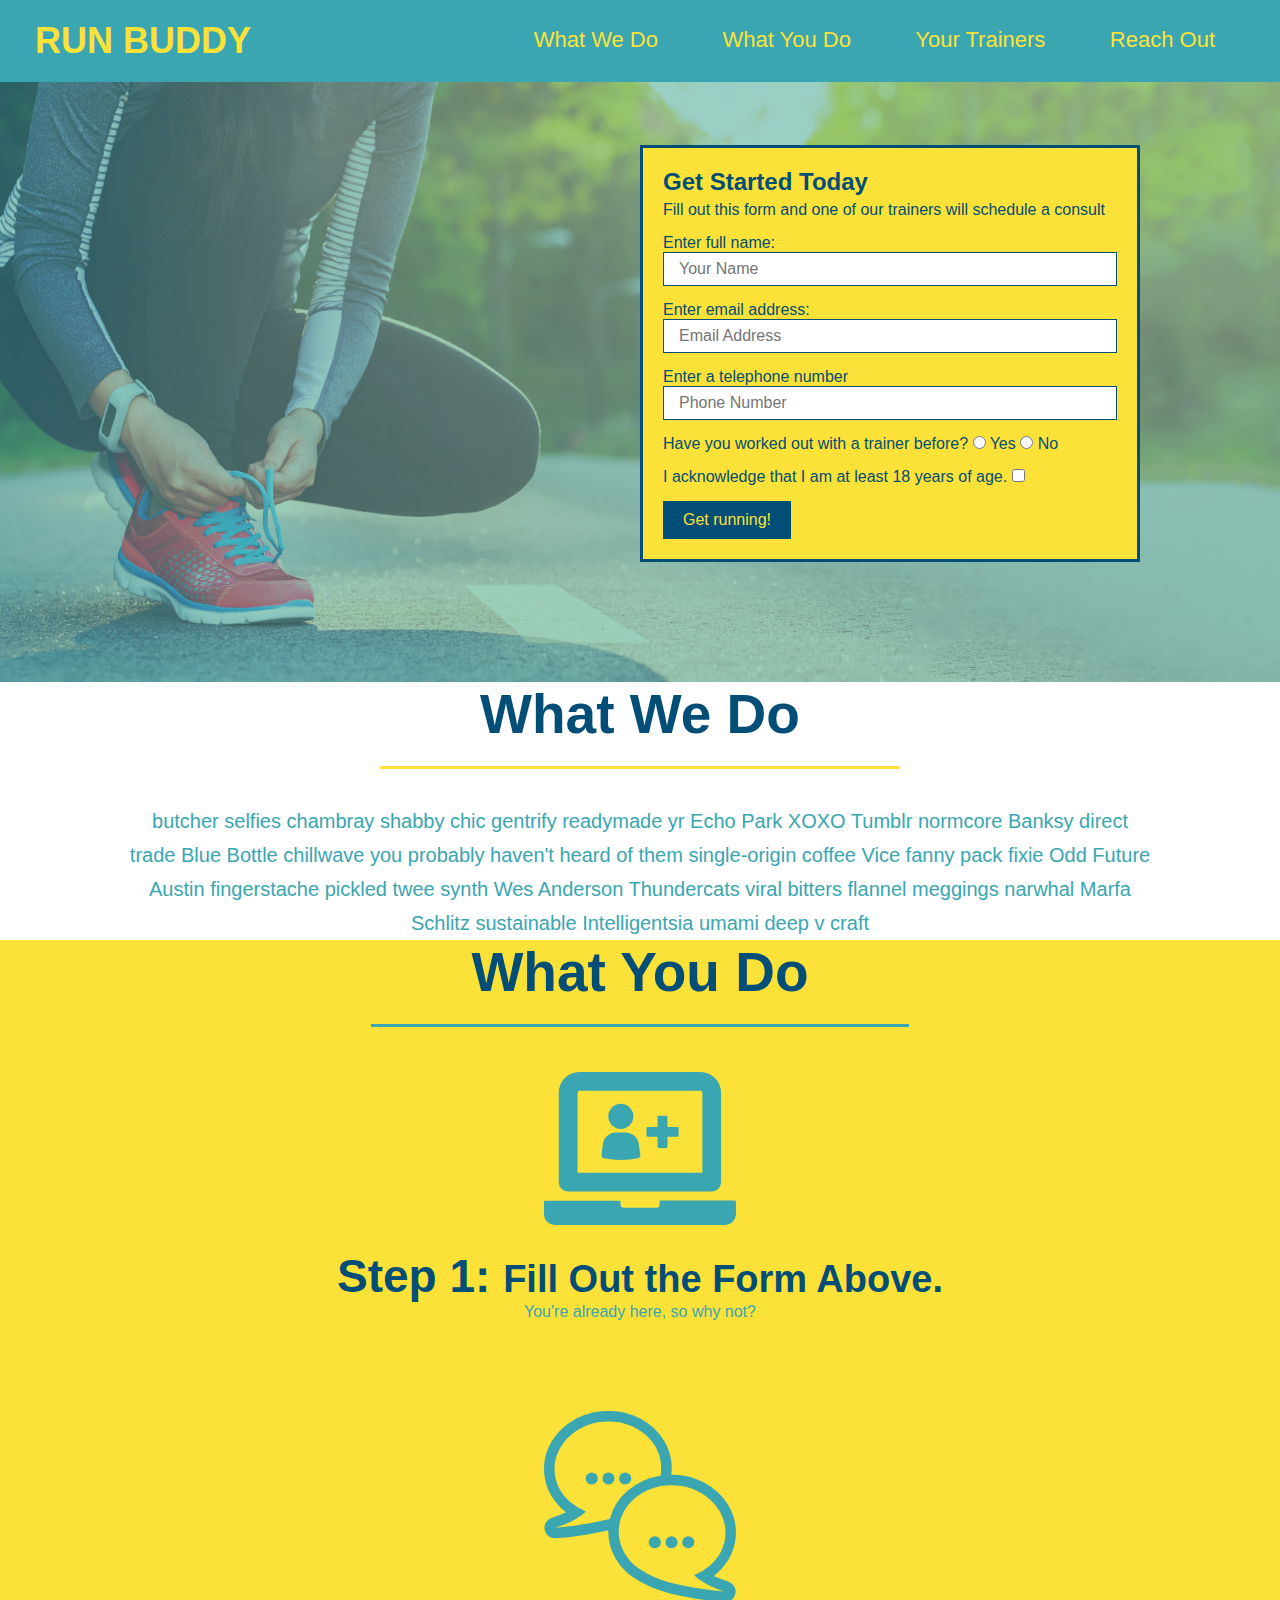
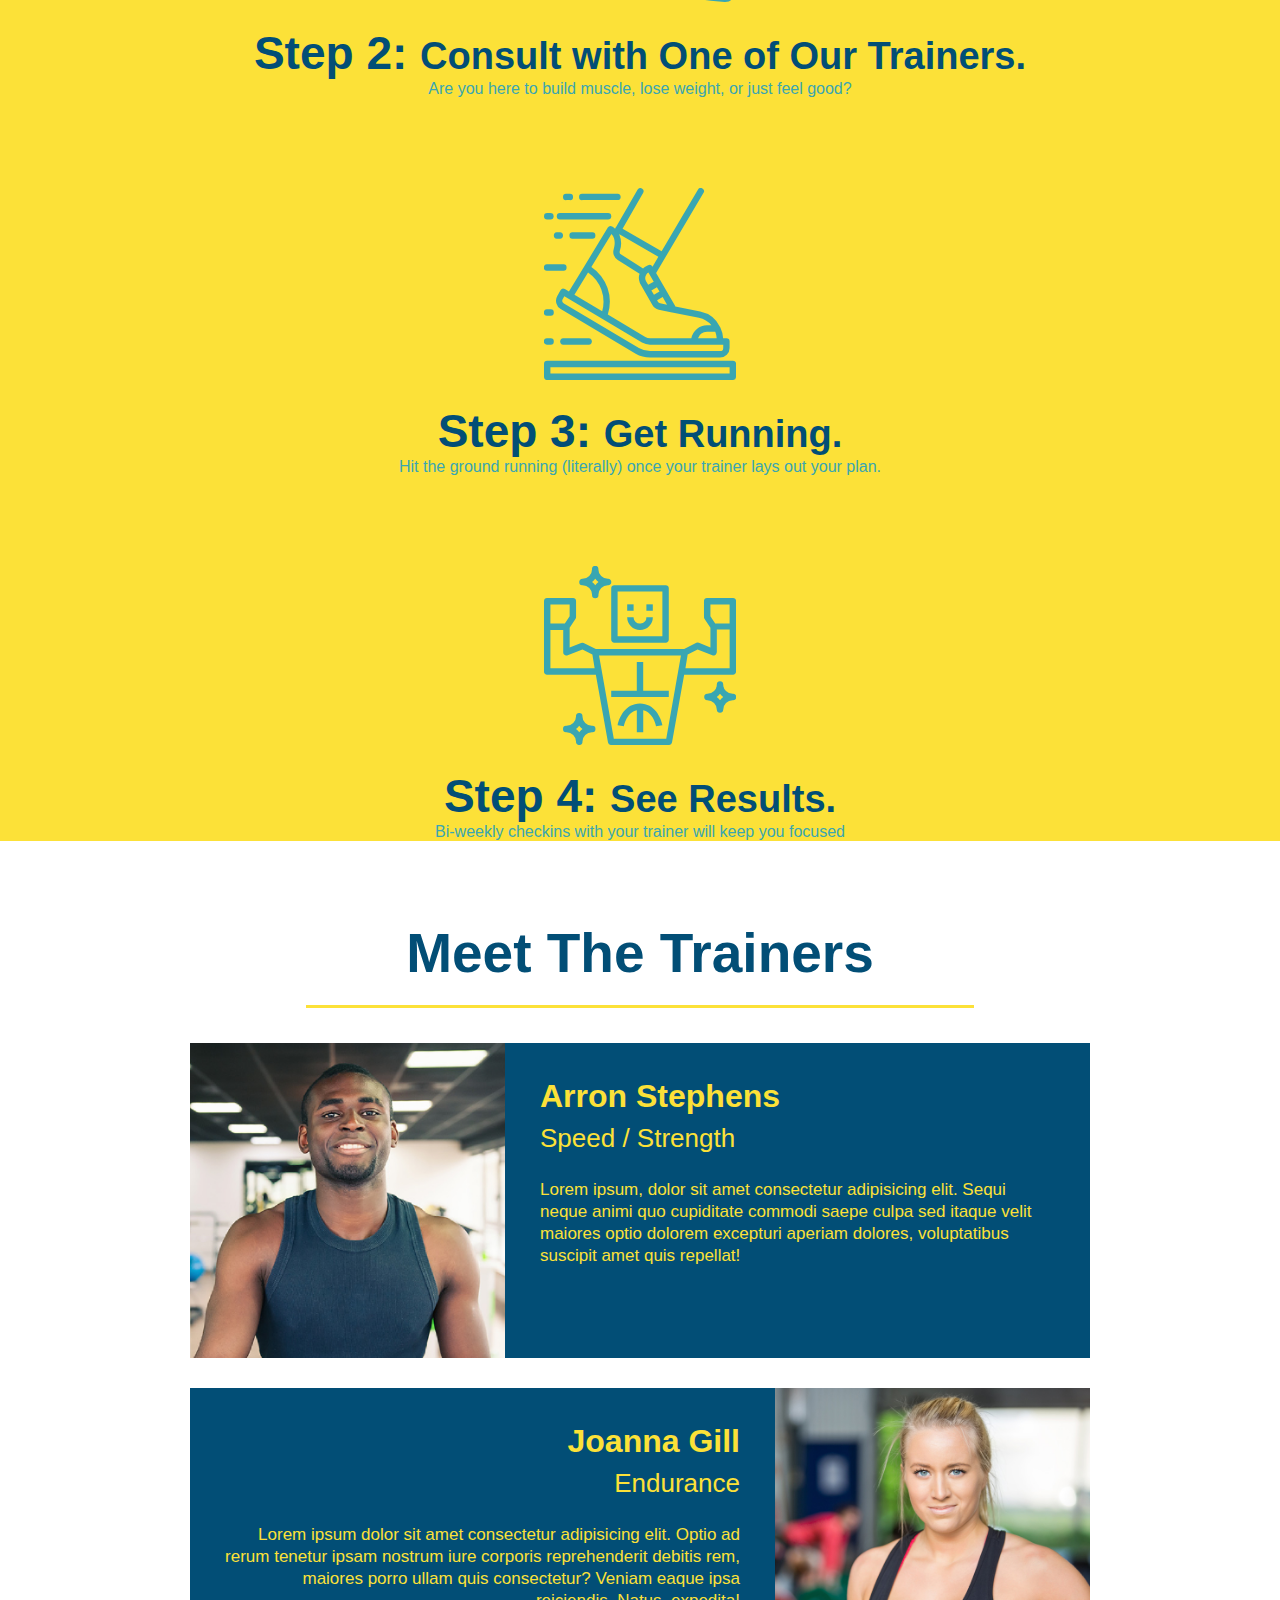
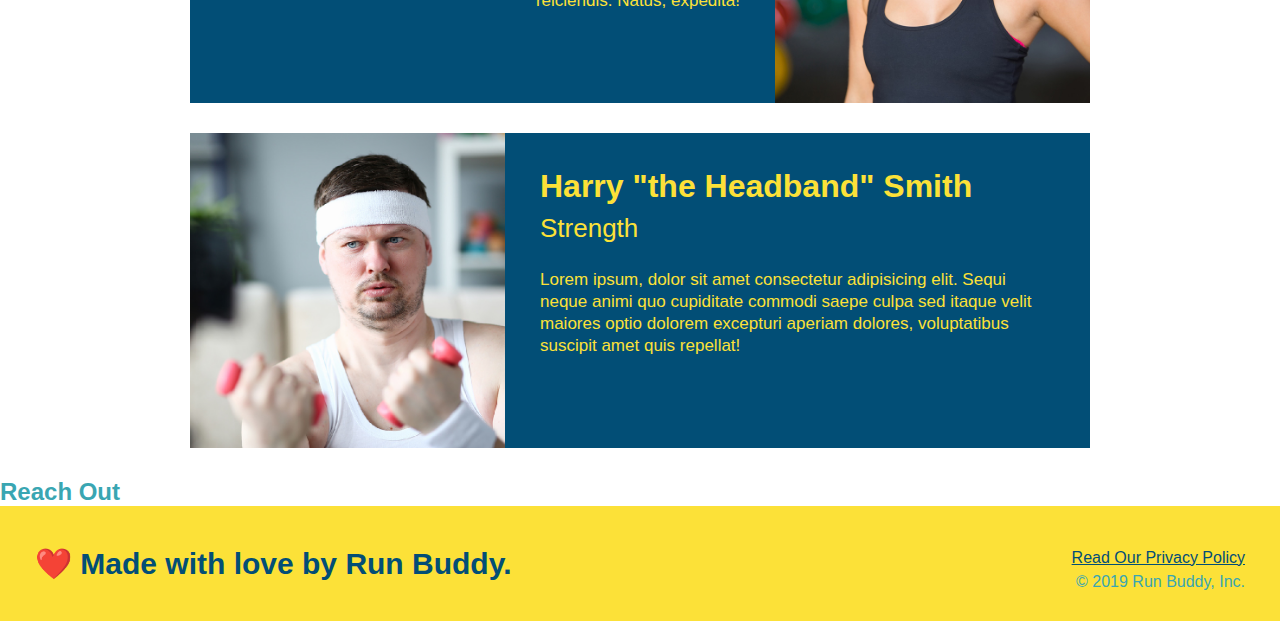
==== index.html @ f5dc6e53 "Complete 2 and 3 trainer bio" ====
<!DOCTYPE html>
<html lang="en">
    <head>
        <meta charset="UTF-8" />
        <link rel="stylesheet" href="./assets/css/style.css" />
        <title>Run Buddy</title>
    </head>
    <body>
        <!-- navigation -->
<header>
    <h1>
      <a href="/">RUN BUDDY</a>
    </h1>
    <!-- Unordered list element -->
    <nav>
      <ul>
        <!-- List item element -->
        <li>
          <!-- Anchor element -->
          <a href="#what-we-do">What We Do</a>
        </li>
        <li>
          <a href="#what-you-do">What You Do</a>
        </li>
        <li>
          <a href="#your-trainers">Your Trainers</a>
        </li>
        <li>
          <a href="#reach-out">Reach Out</a>
        </li>
      </ul>
    </nav>
  </header>

  <!-- hero/jumbotron -->
  <section class="hero">
    <div class="hero-form">
      <h3>Get Started Today</h3>
      <p>Fill out this form and one of our trainers will schedule a consult</p>
      <!-- add form element -->
    <form>
      <label for="name">Enter full name:</label>
      <input type="text" placeholder="Your Name" name="name" id="name" class="form-input" />
      <label for="email">Enter email address:</label>
      <input type="email" placeholder="Email Address" email="email" id="email" class="form-input" />
      <label for="phone">Enter a telephone number</label>
      <input type="tel" placeholder="Phone Number" phone="phone" id="phone" class="form-input" />
      <p>
        Have you worked out with a trainer before?
        <input type="radio" name="trainer-confirm" id="trainer-yes" />
        <label for="trainer-yes">Yes</label>
        <input type="radio" name="trainer-confirm" id="trainer-no" />
        <label for="trainer-no">No</label>
      </p>
      <p>
        <label for="checkbox" >
          I acknowledge that I am at least 18 years of age.
        </label>
        <input type="checkbox" name="age-confirm" id="checkbox" />
      </p>
      <button type="submit">
        Get running!
      </button>
    </form>
    </div>
  </section>  
  
<!-- "what we do" section -->
  <section id="what-we-do" class="intro">
    <h2 class="section-title primary-border">What We Do</h2>
    <p>
      butcher selfies chambray shabby chic gentrify readymade yr Echo Park XOXO Tumblr normcore Banksy direct trade Blue Bottle chillwave you probably haven't heard of them single-origin coffee Vice fanny pack fixie Odd Future Austin fingerstache pickled twee synth Wes Anderson Thundercats viral bitters flannel meggings narwhal Marfa Schlitz sustainable Intelligentsia umami deep v craft
    </p>
  </section>

<!-- "what you do" section -->
  <section id="what-you-do" class="steps">
    <h2 class="section-title secondary-border">What You Do</h2>
    <div>
      <img src="assets/images/step-1.svg" alt="" />
      <h3>Step 1: <span>Fill Out the Form Above.</span></h3>
      <p>You're already here, so why not?</p>
    </div>

    <div>
      <img src="assets/images/step-2.svg" alt="" />
      <h3>Step 2: <span>Consult with One of Our Trainers.</span></h3>
      <p>Are you here to build muscle, lose weight, or just feel good?</p>
    </div>

    <div>
      <img src="assets/images/step-3.svg" alt="" />
      <h3>Step 3: <span>Get Running.</span></h3>
      <p>Hit the ground running (literally) once your trainer lays out your plan.</p>
    </div>

    <div>
      <img src="assets/images/step-4.svg" alt="" />
      <h3>Step 4: <span>See Results.</span></h3>
      <p>Bi-weekly checkins with your trainer will keep you focused</p>
    </div>
  </section>
  
  <!-- "meet the trainers" section -->
  <section id="your-trainers" class="trainers">
    <h2 class="section-title primary-border">Meet The Trainers</h2>
    
    <!-- first trainer bio -->
    <article class="trainer">
      <img src="./assets/images/trainer-1.jpg" alt="Arron Stephens in his workout clothes, ready to pump iron" />
      <div class="trainer-bio text-left">
        <h3>Arron Stephens</h3>
        <h4>Speed / Strength</h4>
        <p>
          Lorem ipsum, dolor sit amet consectetur adipisicing elit. Sequi neque animi quo cupiditate commodi saepe culpa sed
          itaque velit maiores optio dolorem excepturi aperiam dolores, voluptatibus suscipit amet quis repellat!
        </p>
      </div>
    </article>
    
    <!-- second trainer bio -->
    <article class="trainer">
      <div class="trainer-bio text-right">
        <h3>Joanna Gill</h3>
        <h4>Endurance</h4>
        <p>Lorem ipsum dolor sit amet consectetur adipisicing elit. Optio ad rerum tenetur ipsam nostrum iure corporis reprehenderit debitis rem, maiores porro ullam quis consectetur? Veniam eaque ipsa reiciendis. Natus, expedita!</p>
      </div>
      <img src="assets/images/trainer-2.jpg" alt="Joanna Gill cooling off after a workout" />
    </article>
    
    <!-- third trainer bio -->
    <article class="trainer">
      <img src="./assets/images/trainer-3.jpg" alt="Harry Smith wearing a headband and lifting comically small pink weights" />
      <div class="trainer-bio text-left">
        <h3>Harry "the Headband" Smith</h3>
        <h4>Strength</h4>
        <p>
          Lorem ipsum, dolor sit amet consectetur adipisicing elit. Sequi neque animi quo cupiditate commodi saepe culpa sed
          itaque velit maiores optio dolorem excepturi aperiam dolores, voluptatibus suscipit amet quis repellat!
        </p>
      </div>
    </article>
  </section>
  
  <!-- "reach out" section -->
  <section>
    <h2>Reach Out</h2>
  </section>
  
  <!-- footer -->
  <footer>
    <h2>❤️ Made with love by Run Buddy.</h2>
    <div>
      <a href="#">Read Our Privacy Policy</a><br />
      &copy; 2019 Run Buddy, Inc.
    </div>
  </footer>
    </body>
</html>
---- assets/css/style.css ----
/* default setting */
* {
    margin: 0;
    padding: 0;
    box-sizing: border-box;
}
/* apply style to <header> */
header {
    padding: 20px 35px;
    background-color: #39a6b2;
}
header h1 {
    font-weight: bold;
    font-size: 36px;
    color: #fce138;
    margin: 0;
    display: inline;
}
header a {
    text-decoration: none;
    color: #fce138;
}
header nav {
    float: right;
    margin: 7px 0;
}
header nav ul li {
    display: inline;
}
header nav ul li a {
    margin: 0 30px;
    font-weight: lighter;
    font-size: 22px;
}
/* apply style to footer */
footer {
    background: #fce138;
    width: 100%;
    padding: 40px 35px;
}
footer h2 {
    display: inline;
    color: #024e76;
    font-size: 30px;
    margin: 0;
}
footer div {
    float: right;
    line-height: 1.5;
    text-align: right;
}
footer a {
    color: #024e76;
}
/* apply style to <body> */
body {
    color: #39a6b2;
    font-family: Helvetica, Arial, sans-serif; 
}
/* Hero Style Start */
.hero {
    background-image: url("../images/hero-bg.jpeg");
    height: 600px;
    background-size: cover;
    background-position: center;
    position: relative;
    }

/* Hero Form Style Start */
.hero-form {
    color: #024e76;
    background-color: #fce138;
    padding: 20px;
    width: 500px;
    border-style: solid;
    border-width: 3px;
    border-color: #024e76;
    position: absolute;
    bottom: 120px;
    right: 140px;
}
.hero-form p {
    margin: 5px 0 15px 0;
}
.hero-form h3 {
    margin: 0;
    font-size: 24px;
}
.hero-form button {
    color: #fce138;
    background-color: #024e76;
    border: none;
    padding: 10px 20px;
    font-size: 16px;
  }
.form-input {
    border: 1px solid #024e76;
    display: block;
    padding: 7px 15px;
    font-size: 16px;
    color: #024e76;
    width: 100%;
    margin-bottom: 15px;
}
/* Hero Form Style End */
.intro {
    text-align: center;
}

.intro p {
    line-height: 1.7;
    color: #39a6b2;
    width: 80%;
    font-size: 20px;
    margin: 0 auto;
}
.steps {
    text-align: center;
    background: #fce138;
}

.section-title {
    font-size: 55px;
    color: #024e76;
    margin-bottom: 35px;
    padding: 0 100px 20px 100px;
    display: inline-block;
    border-bottom: 3px solid;
  }
  
  .primary-border {
    border-color: #fce138;
  }
  
  .secondary-border {
    border-color: #39a6b2;
  }
.steps div {
    margin-bottom: 80px;
}
.steps img {
    width: 15%;
    margin: 10px 0;
}
.steps h3 {
    color: #024e76;
    font-size: 46px;
    margin-top: 10px;
}
.steps p {
    color: #39a6b2
    font-size: 23px;
}
.steps span {
    font-size: 38px;
}
.trainers {
    text-align: center;
}
.trainer {
    overflow: auto;
    width: 900px;
    margin: 0 auto 30px auto;
    background: #024e76;
    color: #fce138;
}
.trainer img {
    width: 35%;
    float: left;
  }
  
  .trainer-bio {
    padding: 35px;
    float: left;
    width: 65%;
  }
  .text-left {
      text-align: left;
  }
  .text-right {
      text-align: right;
  }
  .trainer-bio h3 {
    font-size: 32px;
    margin-bottom: 8px;
  }
  
  .trainer-bio h4 {
    font-weight: lighter;
    font-size: 26px;
    margin-bottom: 25px;
  }
  
  .trainer-bio p {
    font-size: 17px;
    line-height: 1.3;
  }
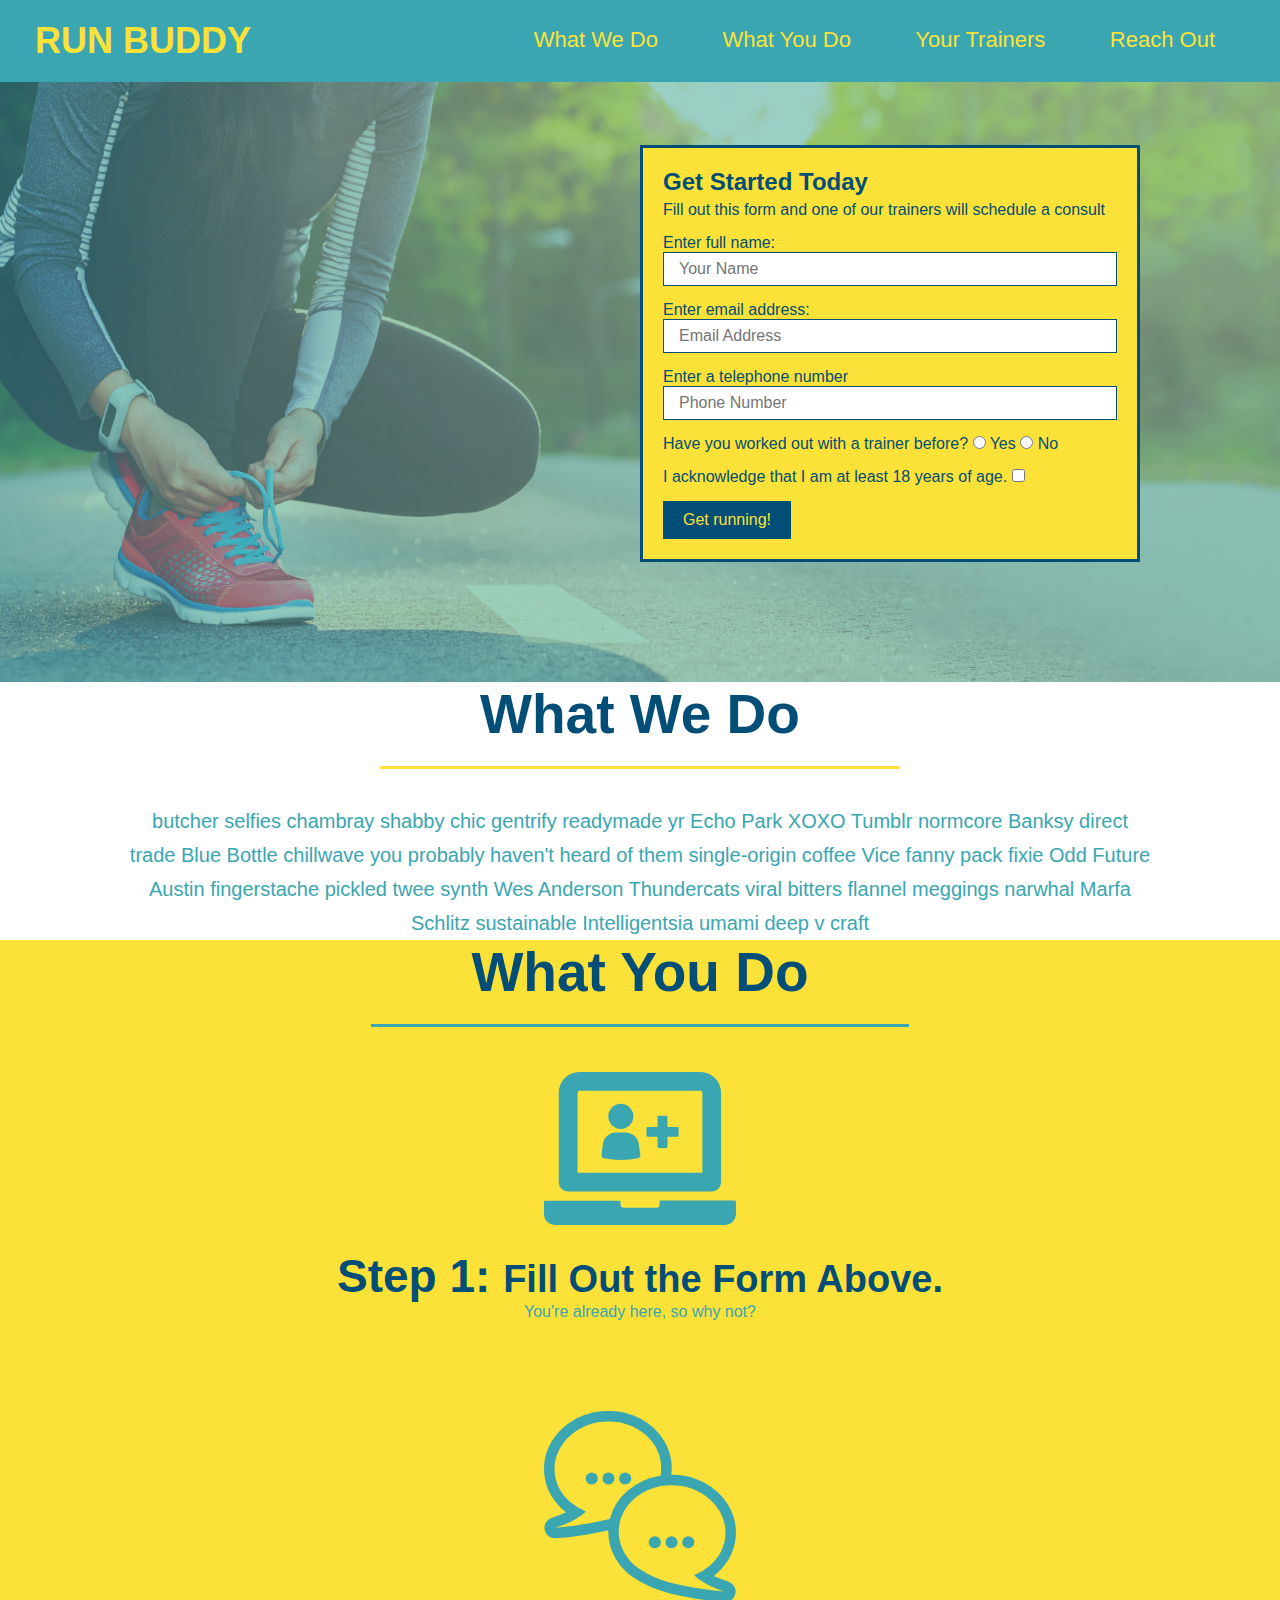
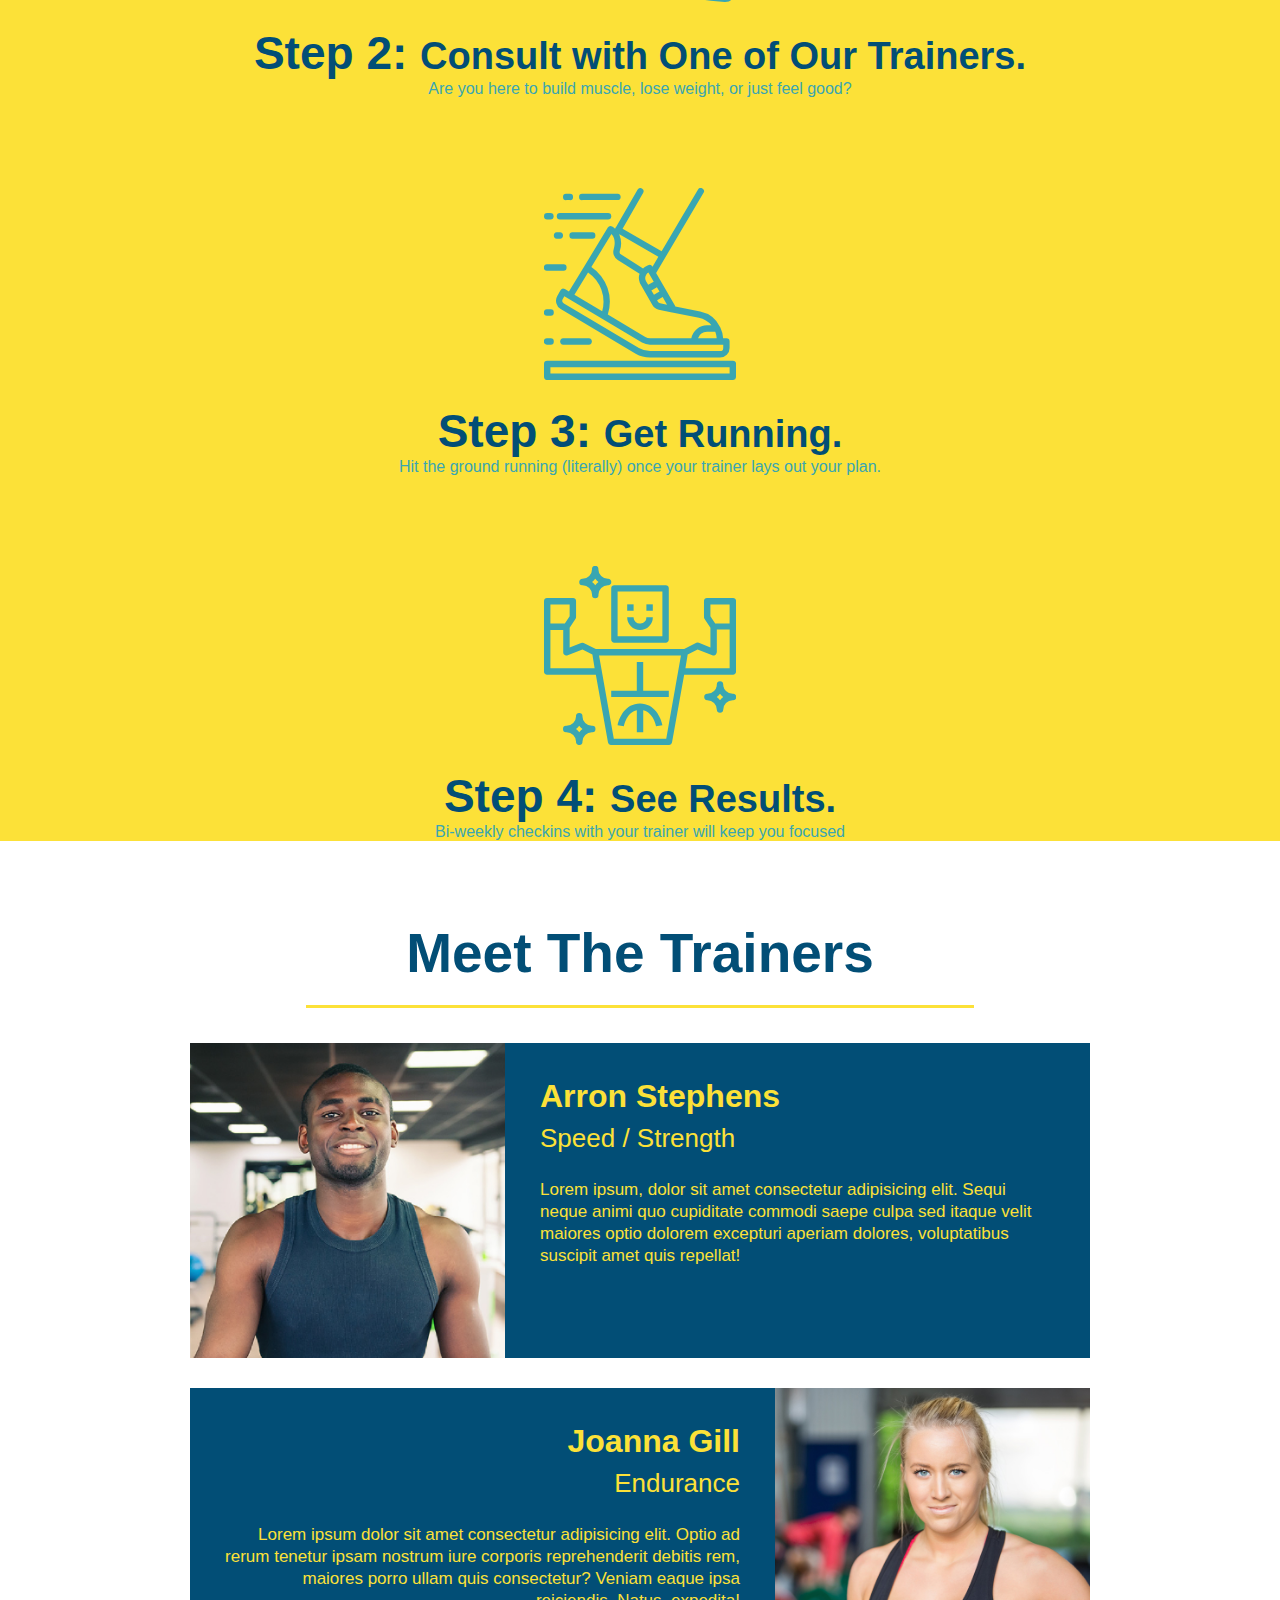
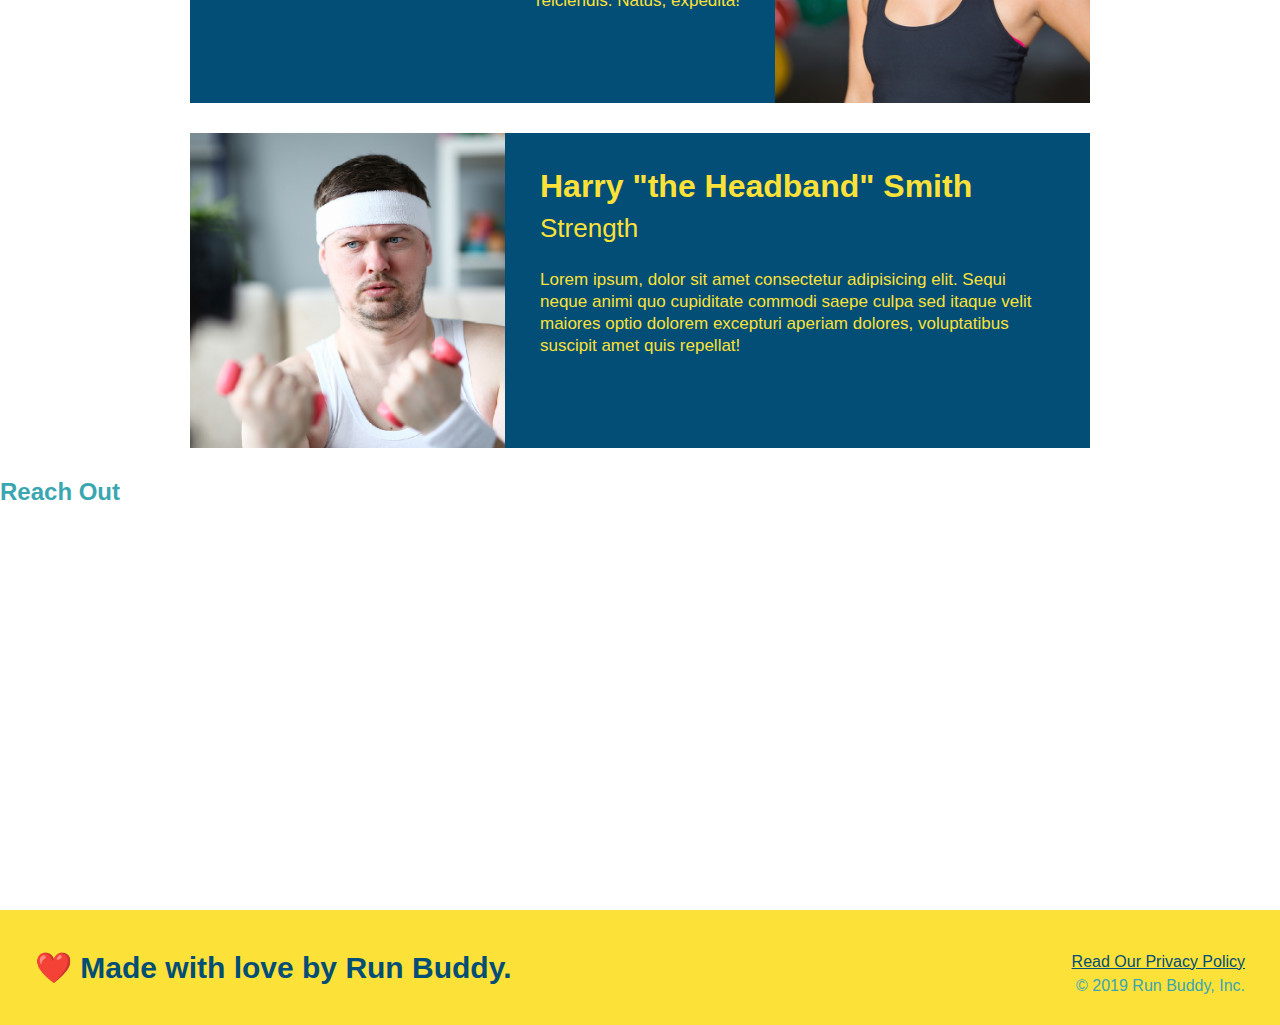
==== commit ac67b7e0: "create map using iframe" ====
--- a/index.html
+++ b/index.html
@@ -145,6 +145,15 @@
   <!-- "reach out" section -->
   <section>
     <h2>Reach Out</h2>
+    <div class="contact-info">
+      <iframe src="https://www.google.com/maps/embed?pb=!1m18!1m12!1m3!1d3147.1079747227936!2d-120.42364418397035!3d37.92790791110593!2m3!1f0!2f0!3f0!3m2!1i1024!2i768!4f13.1!3m3!1m2!1s0x8090c49129b6ac57%3A0xb56c7eb95a2cd8bd!2sMain%20St%2C%20California%2095327!5e0!3m2!1sen!2sus!4v1616426329495!5m2!1sen!2sus" 
+        width="400" 
+        height="400" 
+        style="border:0;" 
+        allowfullscreen="" 
+        loading="lazy">
+      </iframe>
+    </div>
   </section>
   
   <!-- footer -->
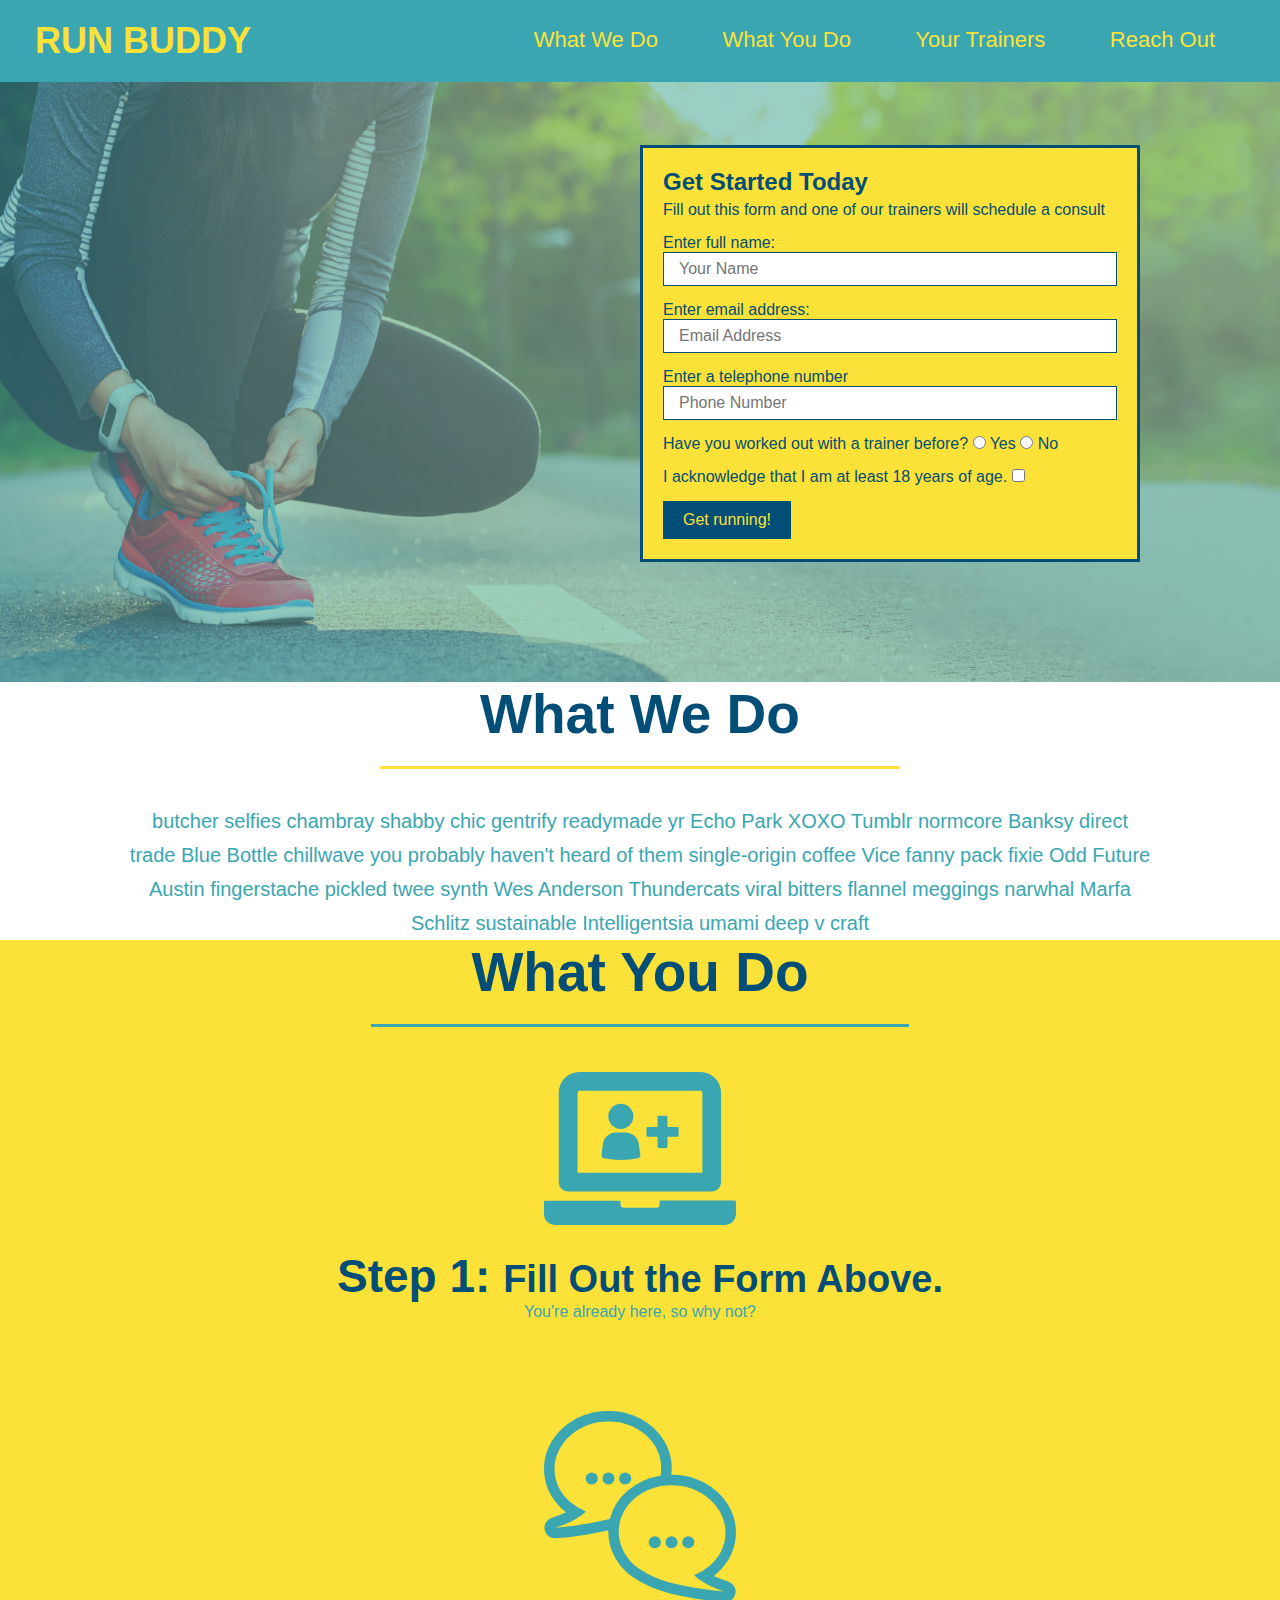
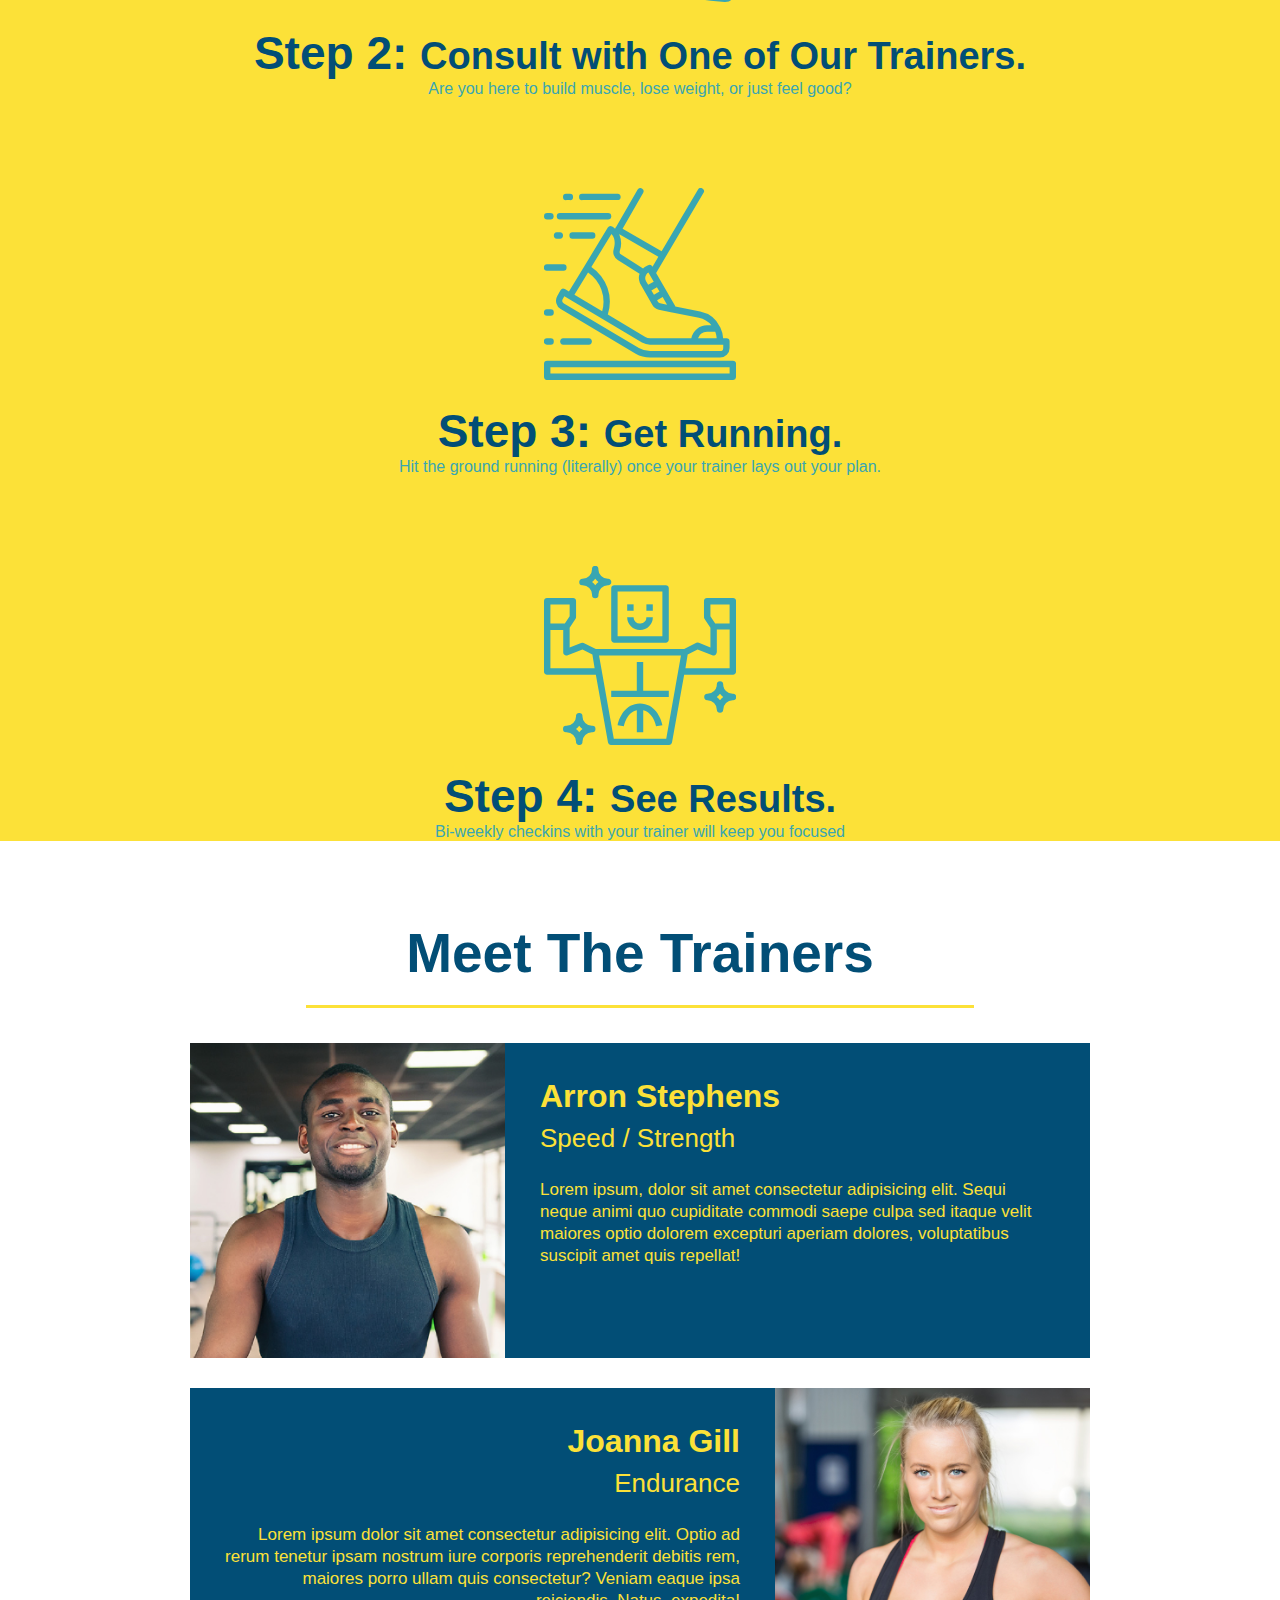
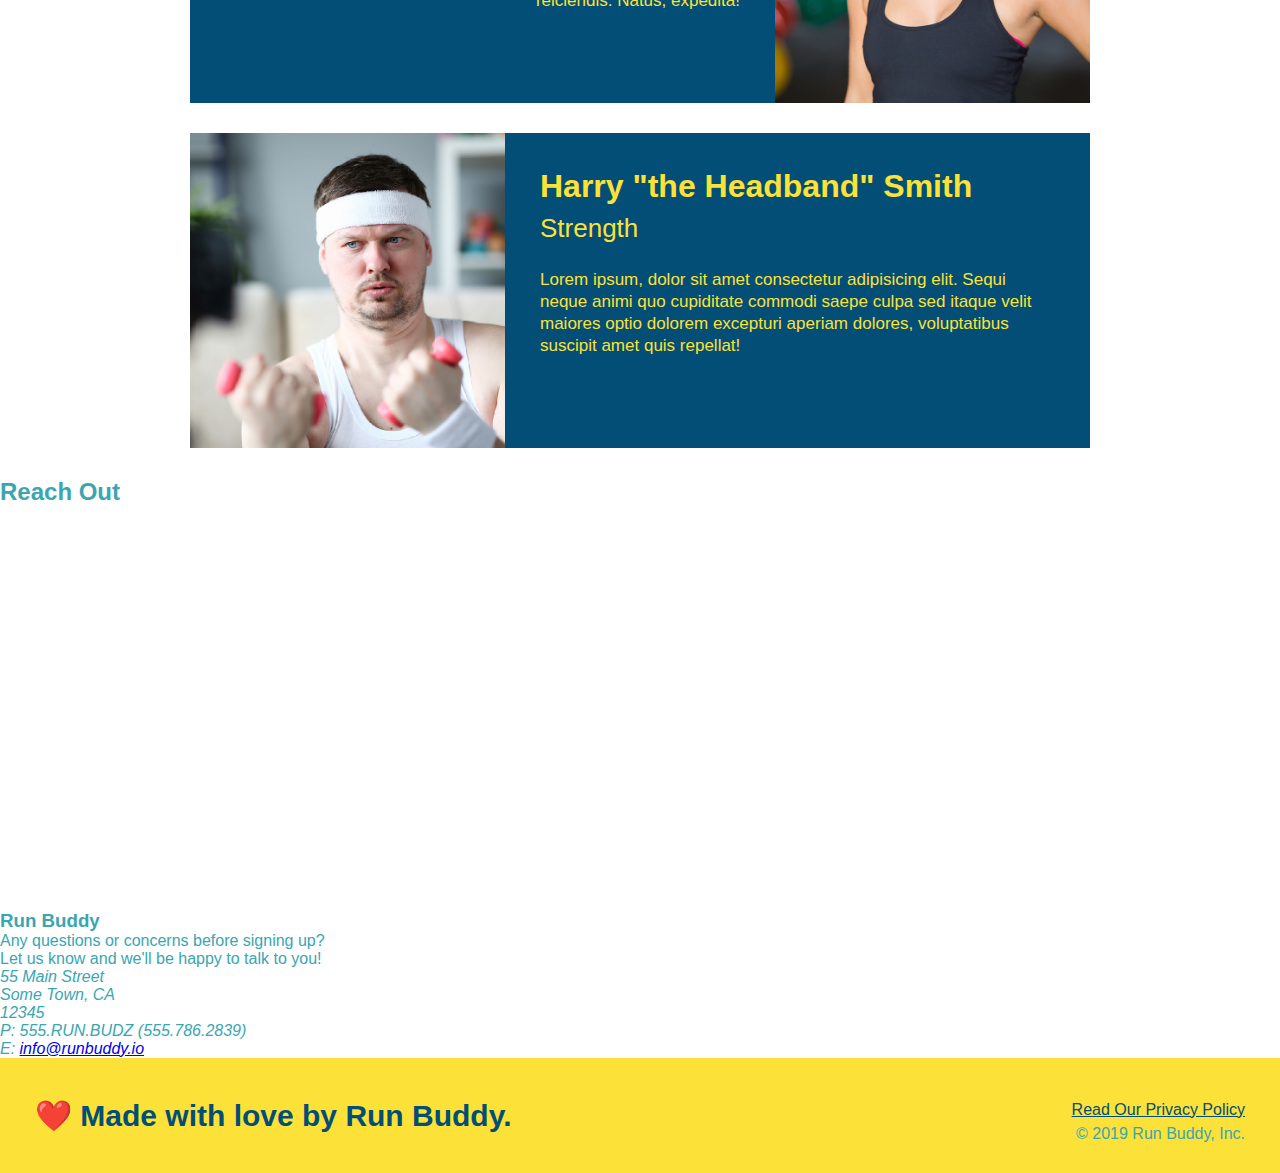
==== commit 3d4f4f01: "add address and contact info to reach out section" ====
--- a/index.html
+++ b/index.html
@@ -154,6 +154,20 @@
         loading="lazy">
       </iframe>
     </div>
+    <div>
+      <h3>Run Buddy</h3>
+      <p>Any questions or concerns before signing up?
+        <br />
+         Let us know and we'll be happy to talk to you!
+      </p>
+      <address>
+        55 Main Street <br />
+        Some Town, CA <br />
+        12345 <br />
+        P: 555.RUN.BUDZ (555.786.2839) <br />
+        E: <a href="mailto:info@runbuddyio">info@runbuddy.io</a>
+      </address>
+    </div>
   </section>
   
   <!-- footer -->
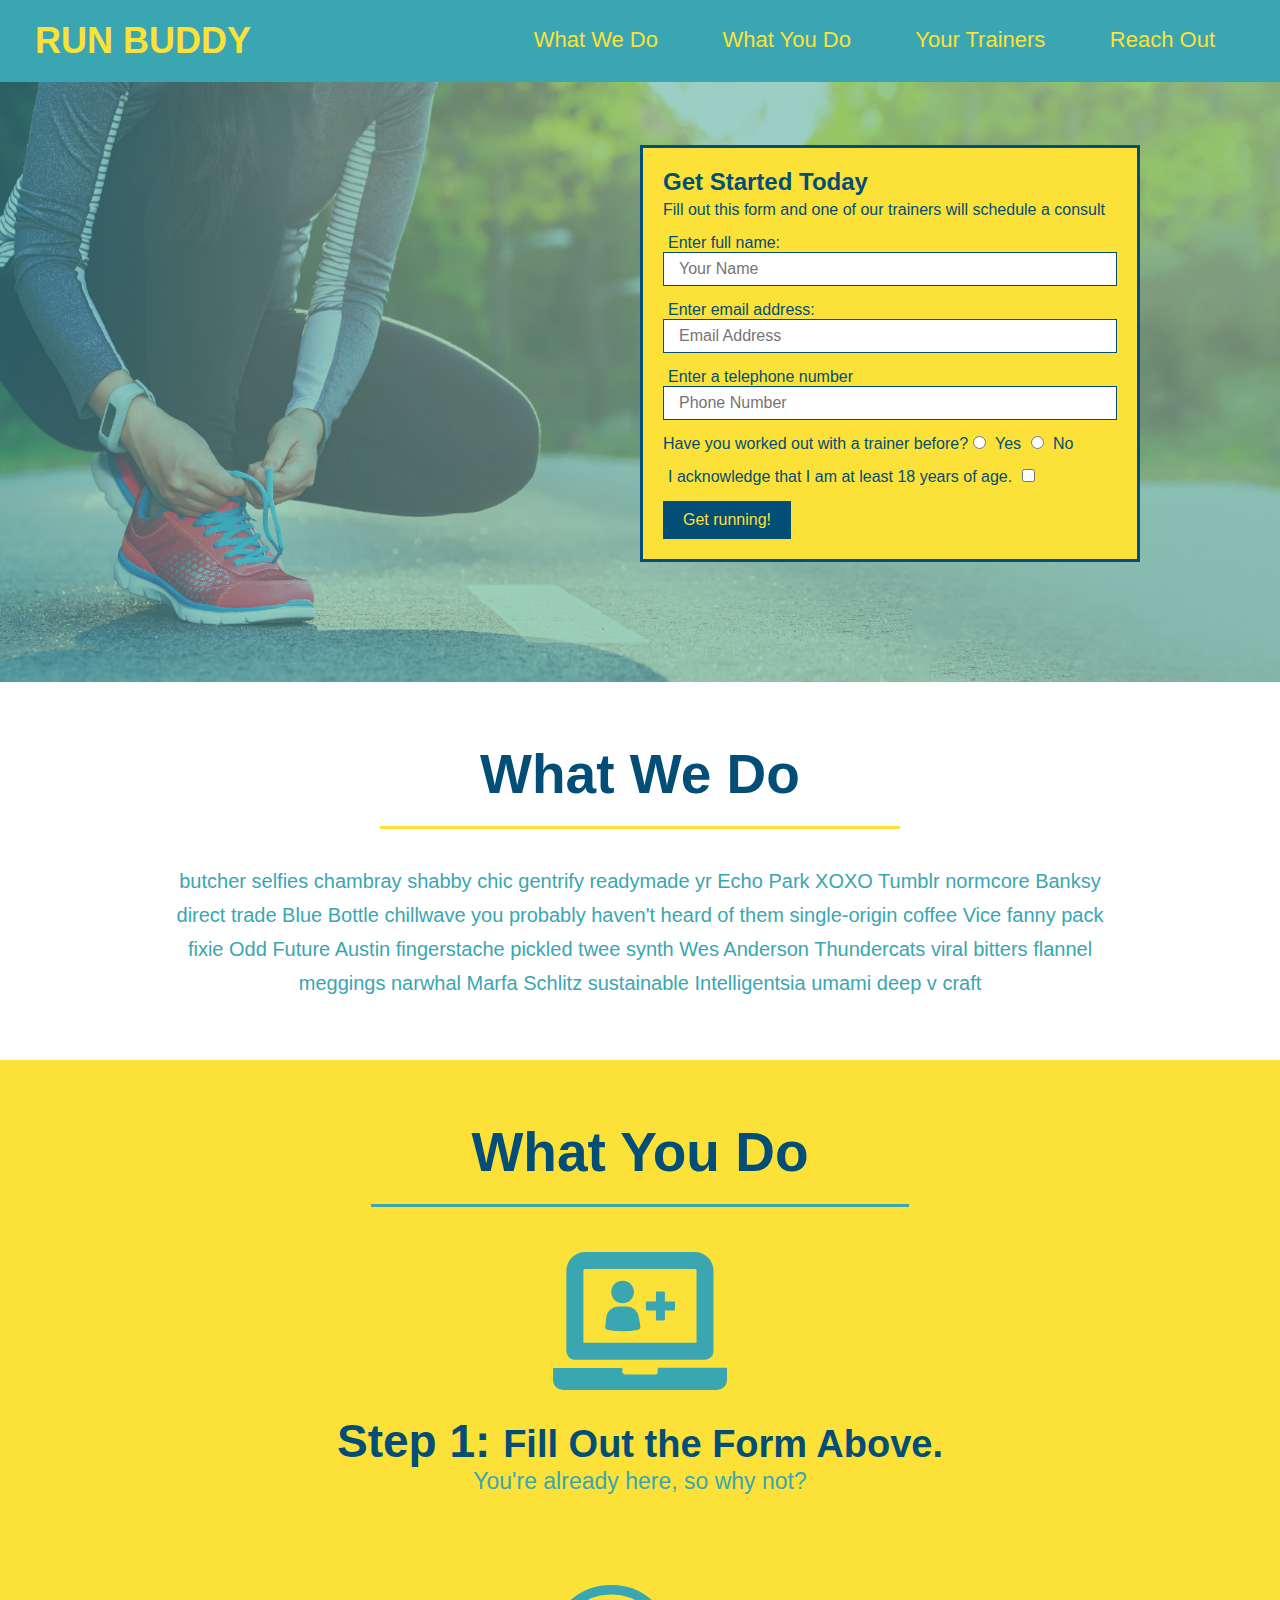
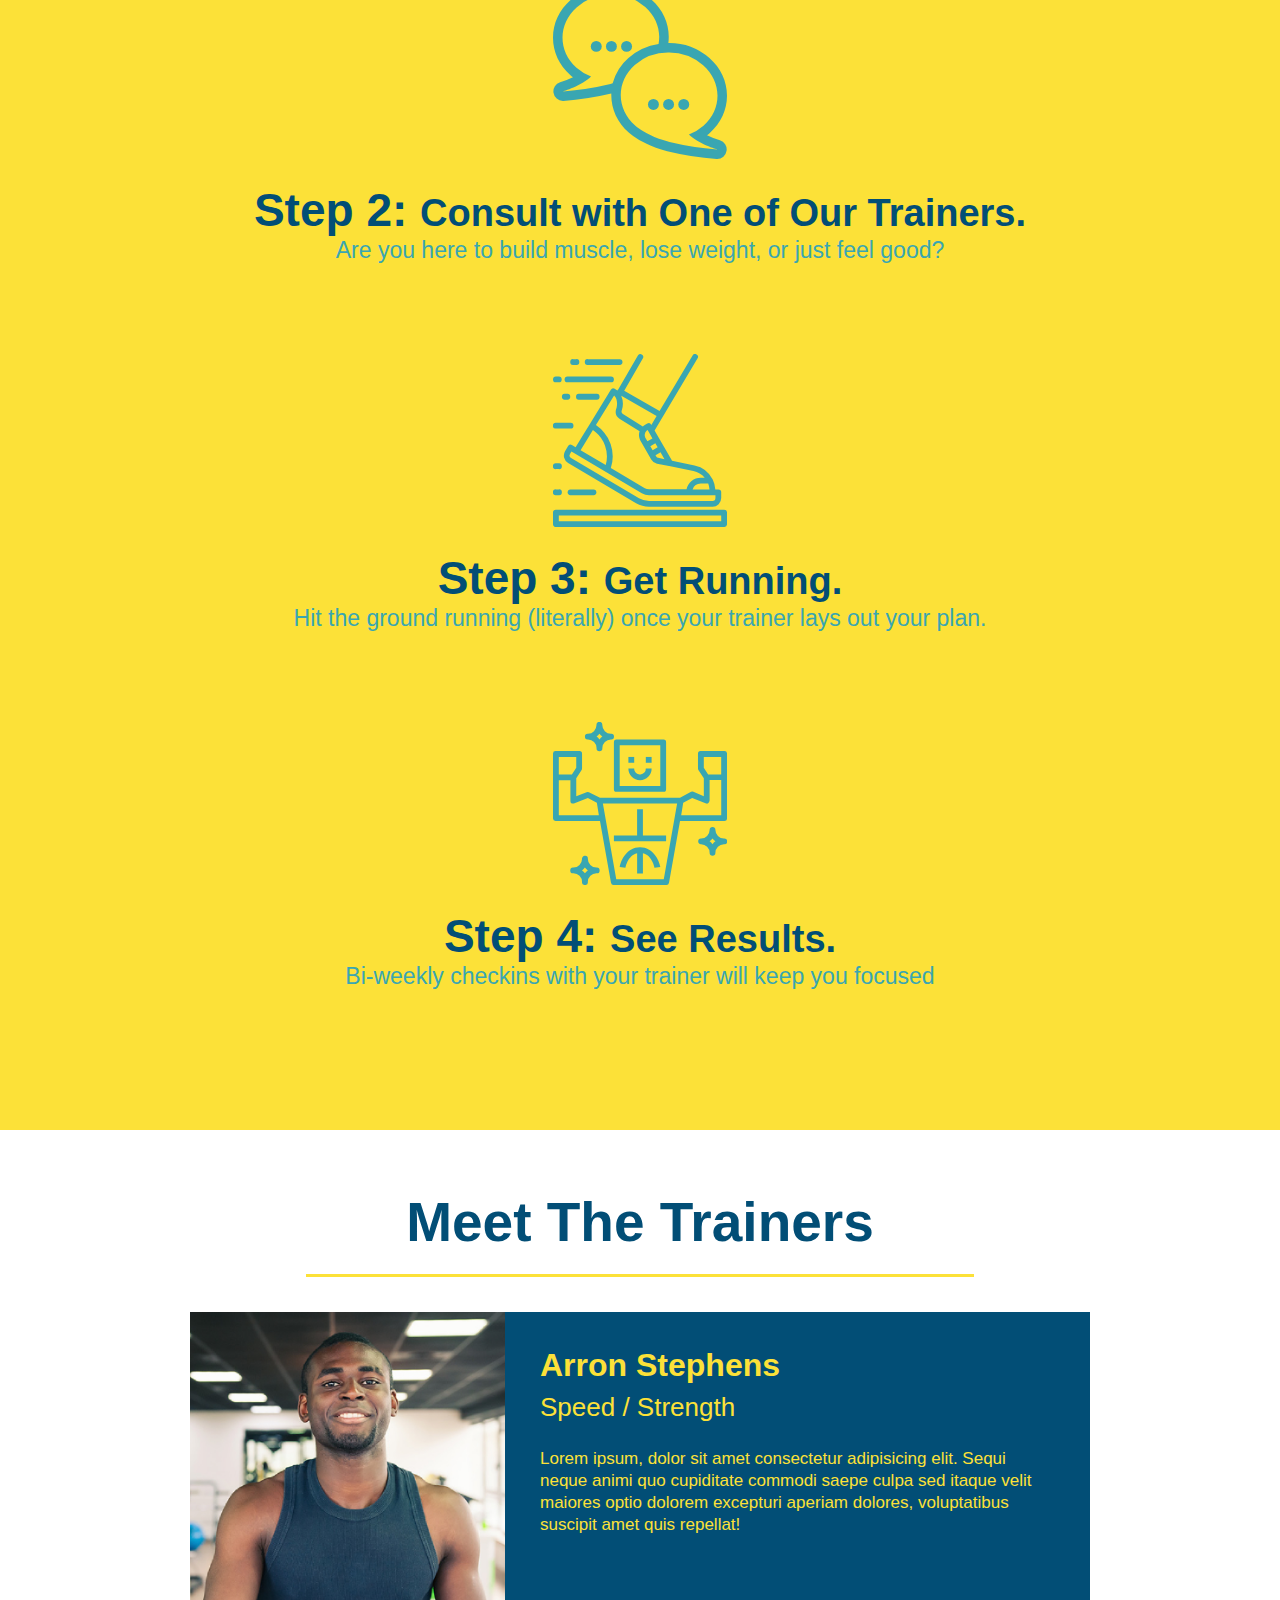
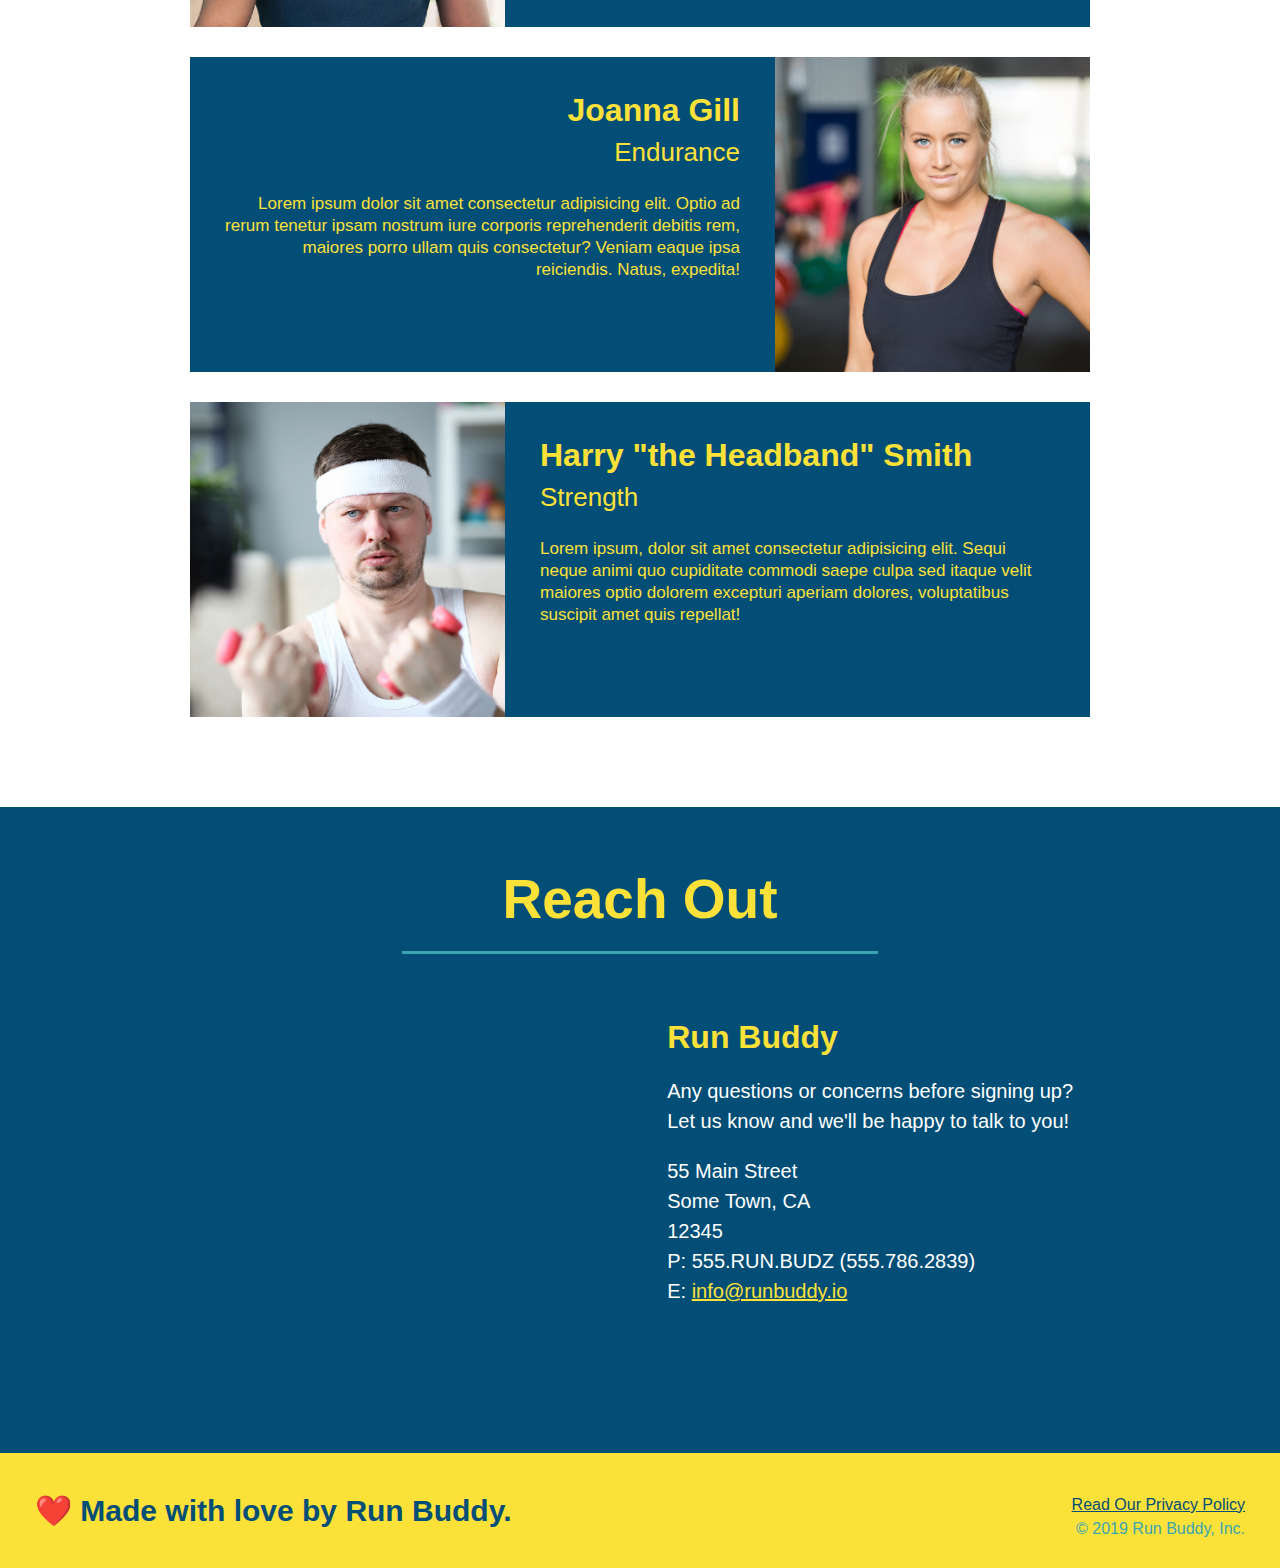
==== commit 421dd226: "complete reach out section and edit html and style sheet to match code snapshot" ====
--- a/index.html
+++ b/index.html
@@ -143,30 +143,28 @@
   </section>
   
   <!-- "reach out" section -->
-  <section>
-    <h2>Reach Out</h2>
+  <section id="reach-out" class="contact">
+    <h2 class="section-title secondary-border">Reach Out</h2>
     <div class="contact-info">
       <iframe src="https://www.google.com/maps/embed?pb=!1m18!1m12!1m3!1d3147.1079747227936!2d-120.42364418397035!3d37.92790791110593!2m3!1f0!2f0!3f0!3m2!1i1024!2i768!4f13.1!3m3!1m2!1s0x8090c49129b6ac57%3A0xb56c7eb95a2cd8bd!2sMain%20St%2C%20California%2095327!5e0!3m2!1sen!2sus!4v1616426329495!5m2!1sen!2sus" 
-        width="400" 
-        height="400" 
-        style="border:0;" 
+        style="border: 0;"
         allowfullscreen="" 
         loading="lazy">
       </iframe>
-    </div>
-    <div>
-      <h3>Run Buddy</h3>
-      <p>Any questions or concerns before signing up?
-        <br />
-         Let us know and we'll be happy to talk to you!
-      </p>
-      <address>
-        55 Main Street <br />
-        Some Town, CA <br />
-        12345 <br />
-        P: 555.RUN.BUDZ (555.786.2839) <br />
-        E: <a href="mailto:info@runbuddyio">info@runbuddy.io</a>
-      </address>
+      <div>
+        <h3>Run Buddy</h3>
+        <p>Any questions or concerns before signing up?
+          <br />
+            Let us know and we'll be happy to talk to you!
+        </p>
+        <address>
+          55 Main Street <br />
+          Some Town, CA <br />
+          12345 <br />
+          P: 555.RUN.BUDZ (555.786.2839) <br />
+          E: <a href="mailto:info@runbuddyio">info@runbuddy.io</a>
+        </address>
+      </div>
     </div>
   </section>
   
@@ -178,5 +176,6 @@
       &copy; 2019 Run Buddy, Inc.
     </div>
   </footer>
-    </body>
+</body>
+
 </html>--- a/assets/css/style.css
+++ b/assets/css/style.css
@@ -3,6 +3,11 @@
     margin: 0;
     padding: 0;
     box-sizing: border-box;
+}
+/* apply style to <body> */
+body {
+    color: #39a6b2;
+    font-family: Helvetica, Arial, sans-serif; 
 }
 /* apply style to <header> */
 header {
@@ -52,11 +57,10 @@
 footer a {
     color: #024e76;
 }
-/* apply style to <body> */
-body {
-    color: #39a6b2;
-    font-family: Helvetica, Arial, sans-serif; 
-}
+section {
+    padding: 60px;
+}
+
 /* Hero Style Start */
 .hero {
     background-image: url("../images/hero-bg.jpeg");
@@ -102,6 +106,9 @@
     width: 100%;
     margin-bottom: 15px;
 }
+.hero-form label {
+    margin: 0 5px;
+}
 /* Hero Form Style End */
 .intro {
     text-align: center;
@@ -148,7 +155,7 @@
     margin-top: 10px;
 }
 .steps p {
-    color: #39a6b2
+    color: #39a6b2;
     font-size: 23px;
 }
 .steps span {
@@ -167,31 +174,67 @@
 .trainer img {
     width: 35%;
     float: left;
-  }
-  
-  .trainer-bio {
+}
+  
+.trainer-bio {
     padding: 35px;
     float: left;
     width: 65%;
-  }
-  .text-left {
-      text-align: left;
-  }
-  .text-right {
-      text-align: right;
-  }
-  .trainer-bio h3 {
+}
+.text-left {
+    text-align: left;
+}
+.text-right {
+    text-align: right;
+}
+.trainer-bio h3 {
     font-size: 32px;
     margin-bottom: 8px;
-  }
-  
-  .trainer-bio h4 {
+}
+  
+.trainer-bio h4 {
     font-weight: lighter;
     font-size: 26px;
     margin-bottom: 25px;
-  }
-  
-  .trainer-bio p {
+}
+  
+.trainer-bio p {
     font-size: 17px;
     line-height: 1.3;
-  }+}
+.contact {
+   text-align: center; 
+   background-color: #024e76;
+}
+.contact h2 {
+  color: #fce138
+}
+.contact-info div {
+    width: 410px;
+    display: inline-block;
+    vertical-align: top;
+    text-align: left;
+    margin: 30px 0 0 60px;
+    color: white;
+}
+.contact-info iframe {
+  width: 400px;
+  height: 400px;
+}
+.contact-info h3 {
+    color: #fce138;
+    font-size: 32px;
+}
+  
+.contact-info p, .contact-info address {
+    margin: 20px 0;
+    line-height: 1.5;
+    font-size: 20px;
+    font-style: normal;
+}
+  
+.contact-info a {
+    color: #fce138;
+}
+  
+  /* REACH OUT STYLES END */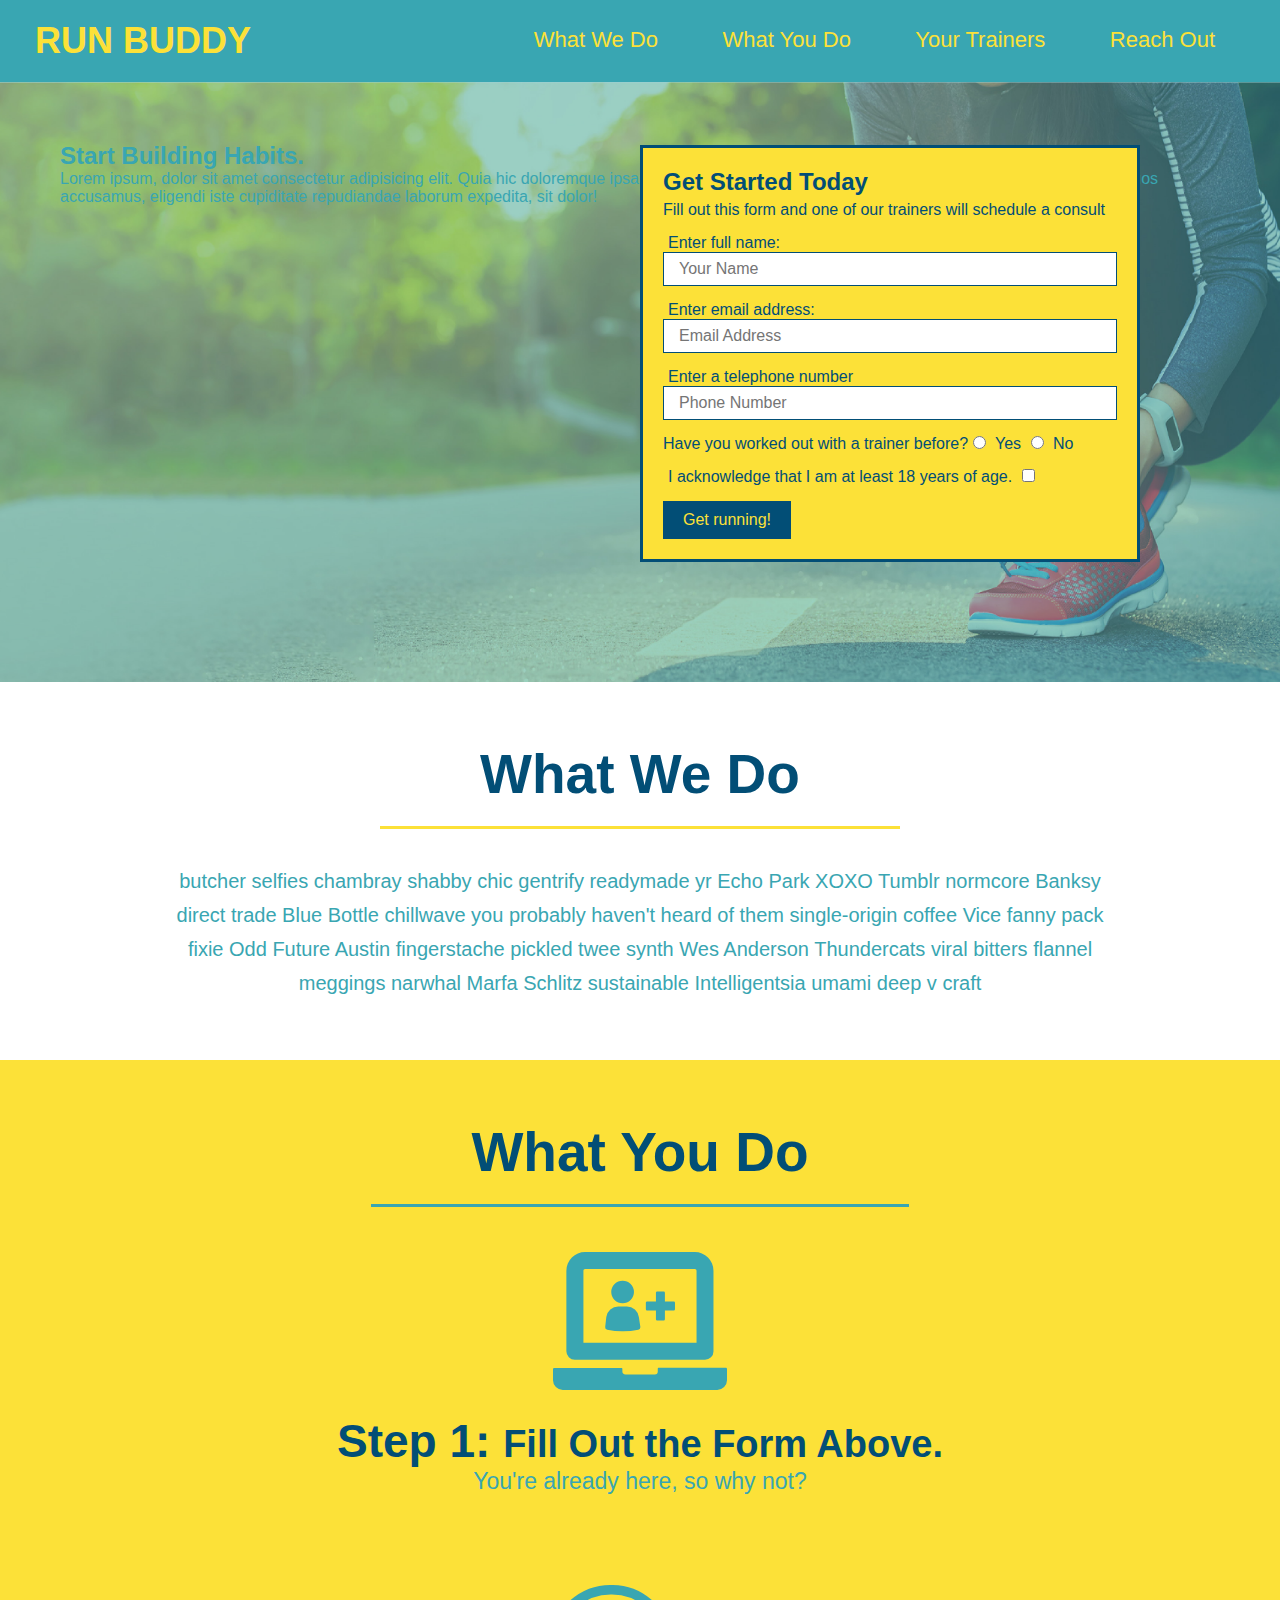
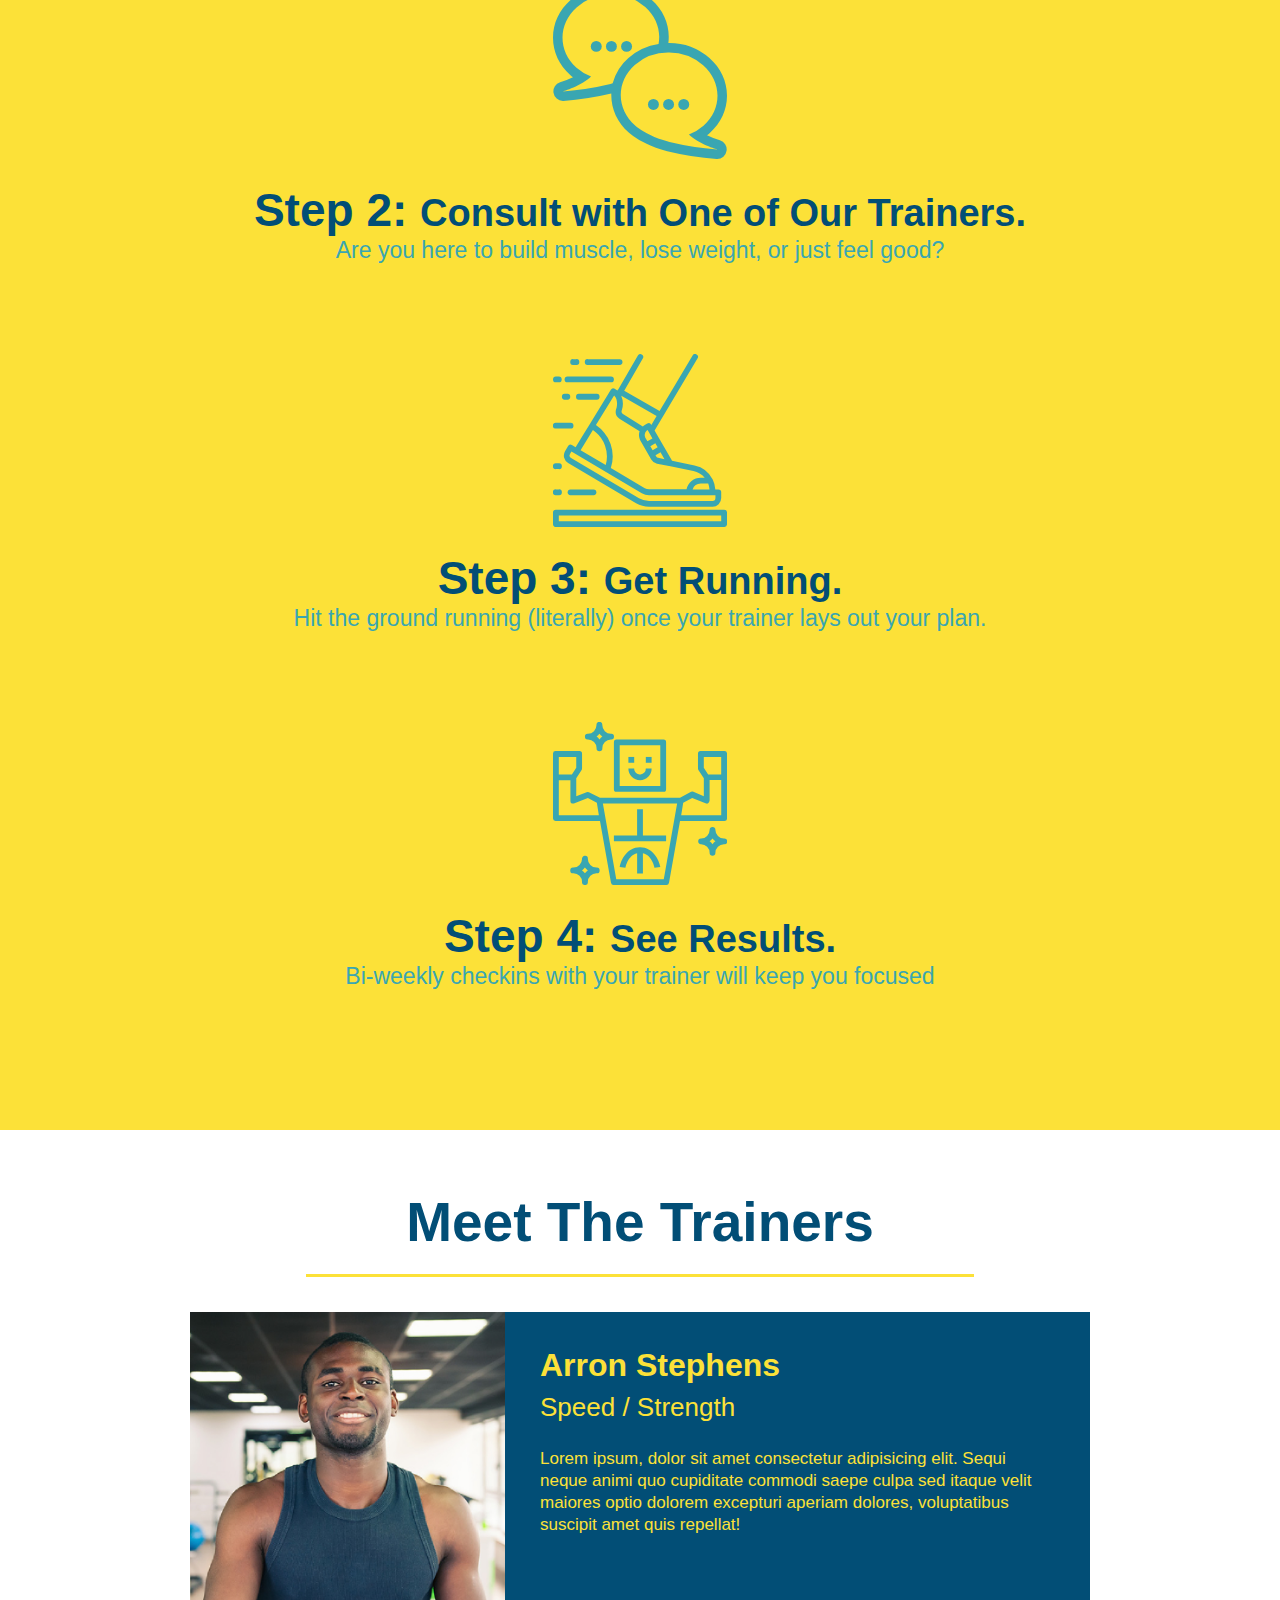
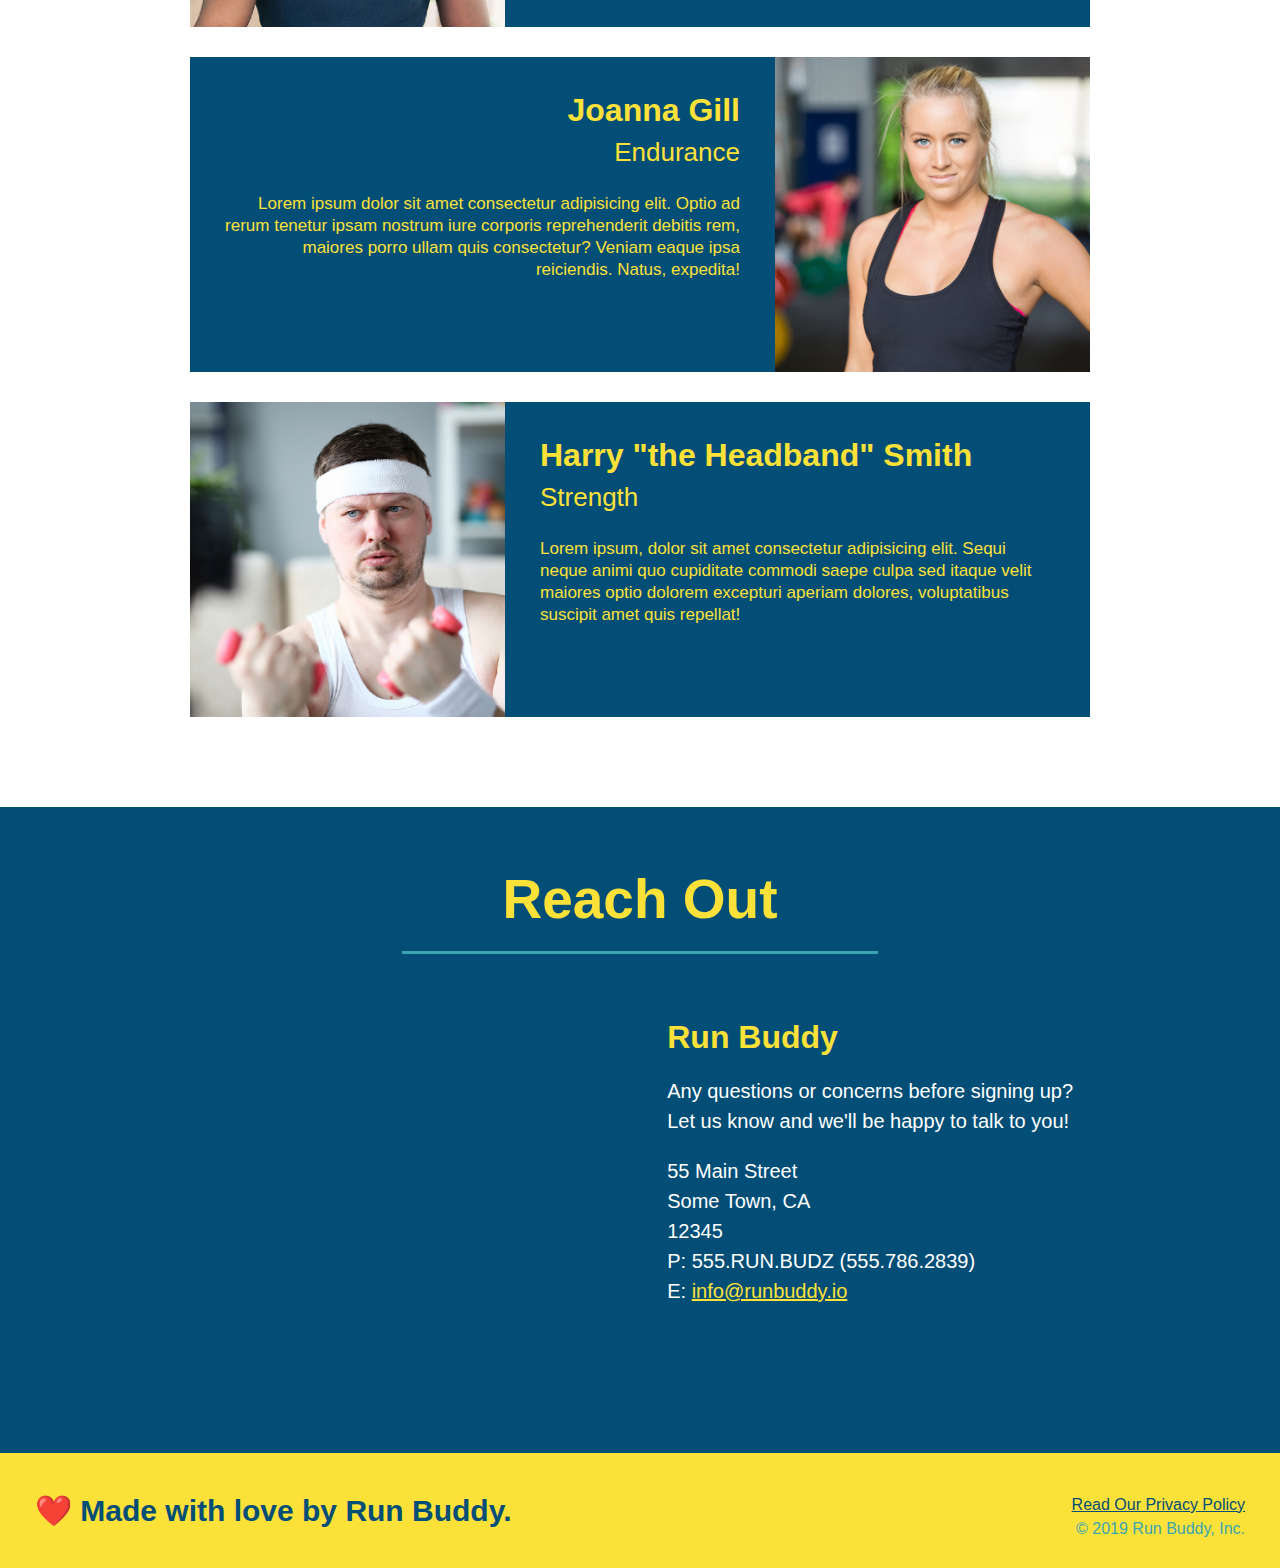
==== commit a0d1f286: "add content to hero, replace image" ====
--- a/index.html
+++ b/index.html
@@ -9,7 +9,7 @@
         <!-- navigation -->
 <header>
     <h1>
-      <a href="/">RUN BUDDY</a>
+      <a href="./index.html">RUN BUDDY</a>
     </h1>
     <!-- Unordered list element -->
     <nav>
@@ -34,6 +34,14 @@
 
   <!-- hero/jumbotron -->
   <section class="hero">
+    <div class="hero-cta">
+      <h2>Start Building Habits.</h2>
+      <p>Lorem ipsum, dolor sit amet consectetur adipisicing elit. Quia hic doloremque ipsam, pariatur nostrum ipsa recusandae adipisci explicabo libero officia quos accusamus, eligendi iste cupiditate repudiandae laborum expedita, sit dolor!
+        
+      </p>
+    </div>
+
+    <!-- Hero Form Starts -->
     <div class="hero-form">
       <h3>Get Started Today</h3>
       <p>Fill out this form and one of our trainers will schedule a consult</p>
@@ -62,6 +70,7 @@
         Get running!
       </button>
     </form>
+    <!-- Hero Form Ends -->
     </div>
   </section>  
   
@@ -172,7 +181,7 @@
   <footer>
     <h2>❤️ Made with love by Run Buddy.</h2>
     <div>
-      <a href="#">Read Our Privacy Policy</a><br />
+      <a href="./privacy-policy.html">Read Our Privacy Policy</a><br />
       &copy; 2019 Run Buddy, Inc.
     </div>
   </footer>
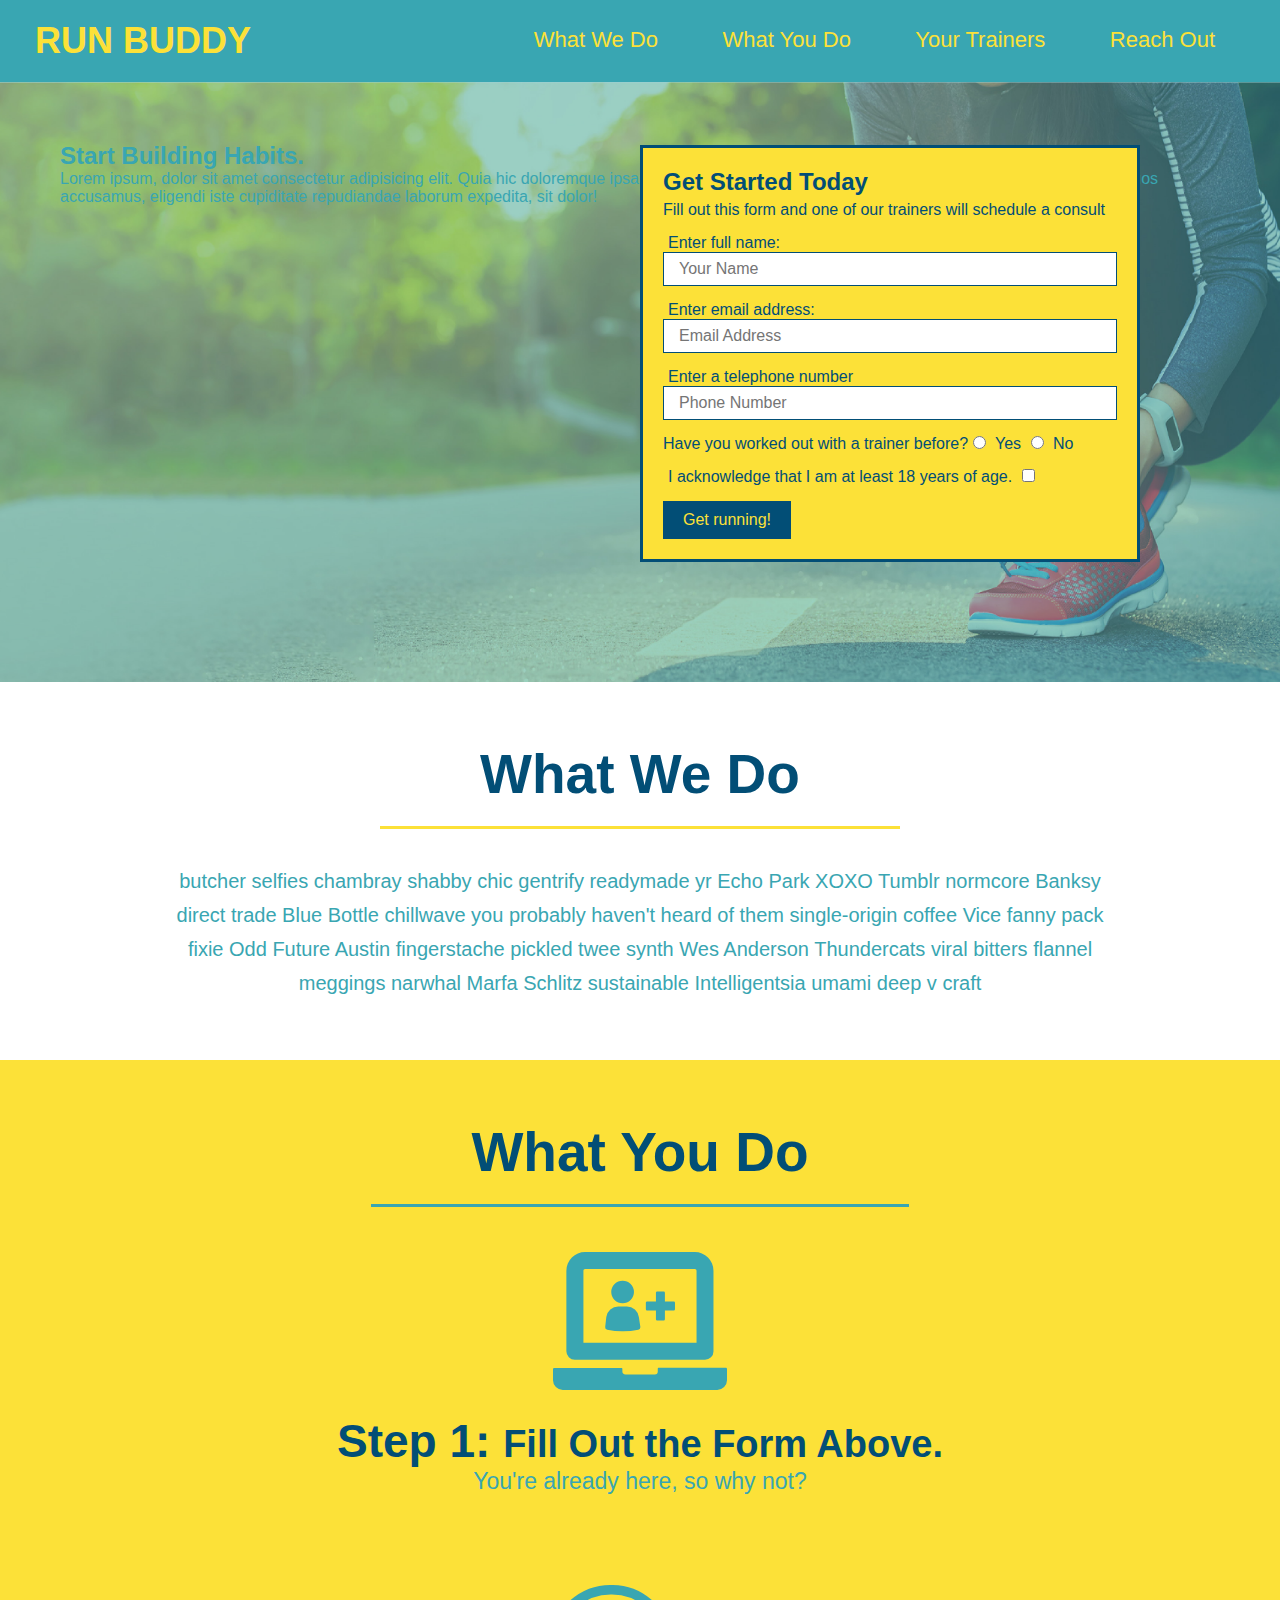
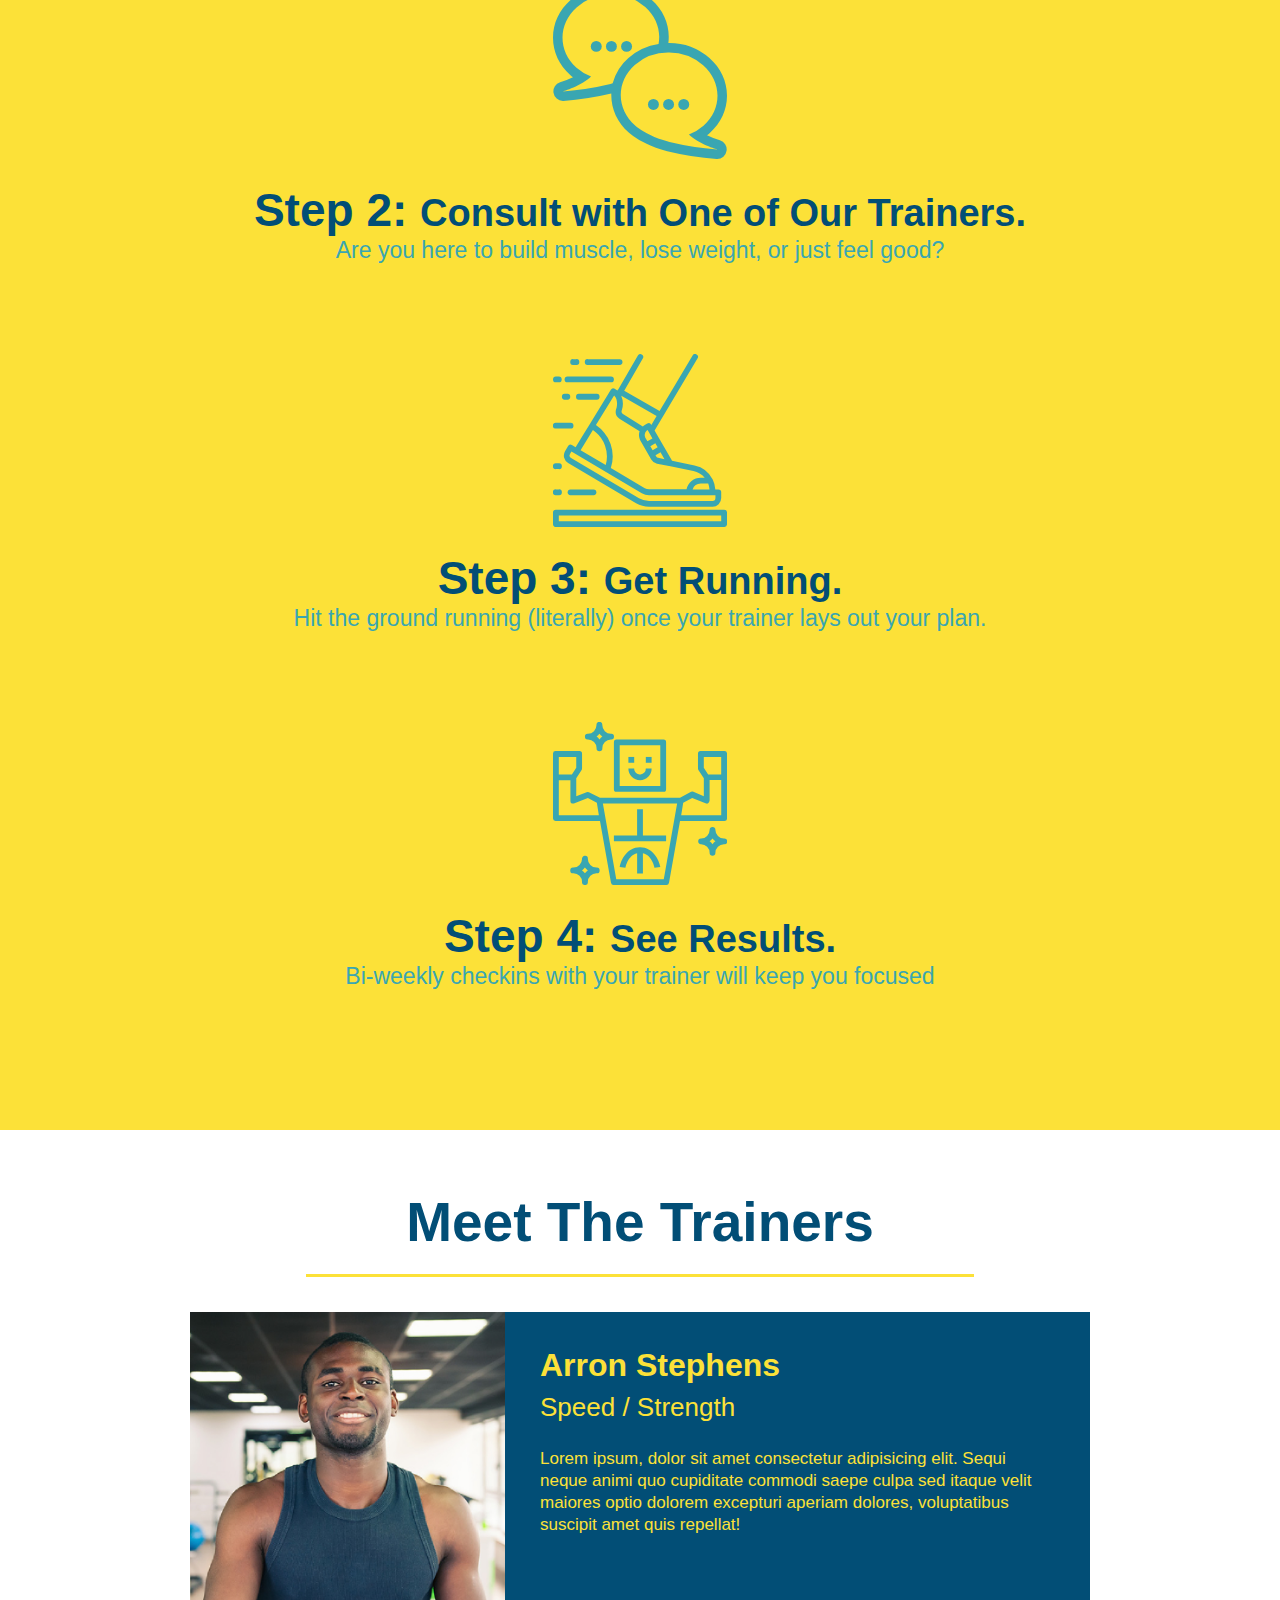
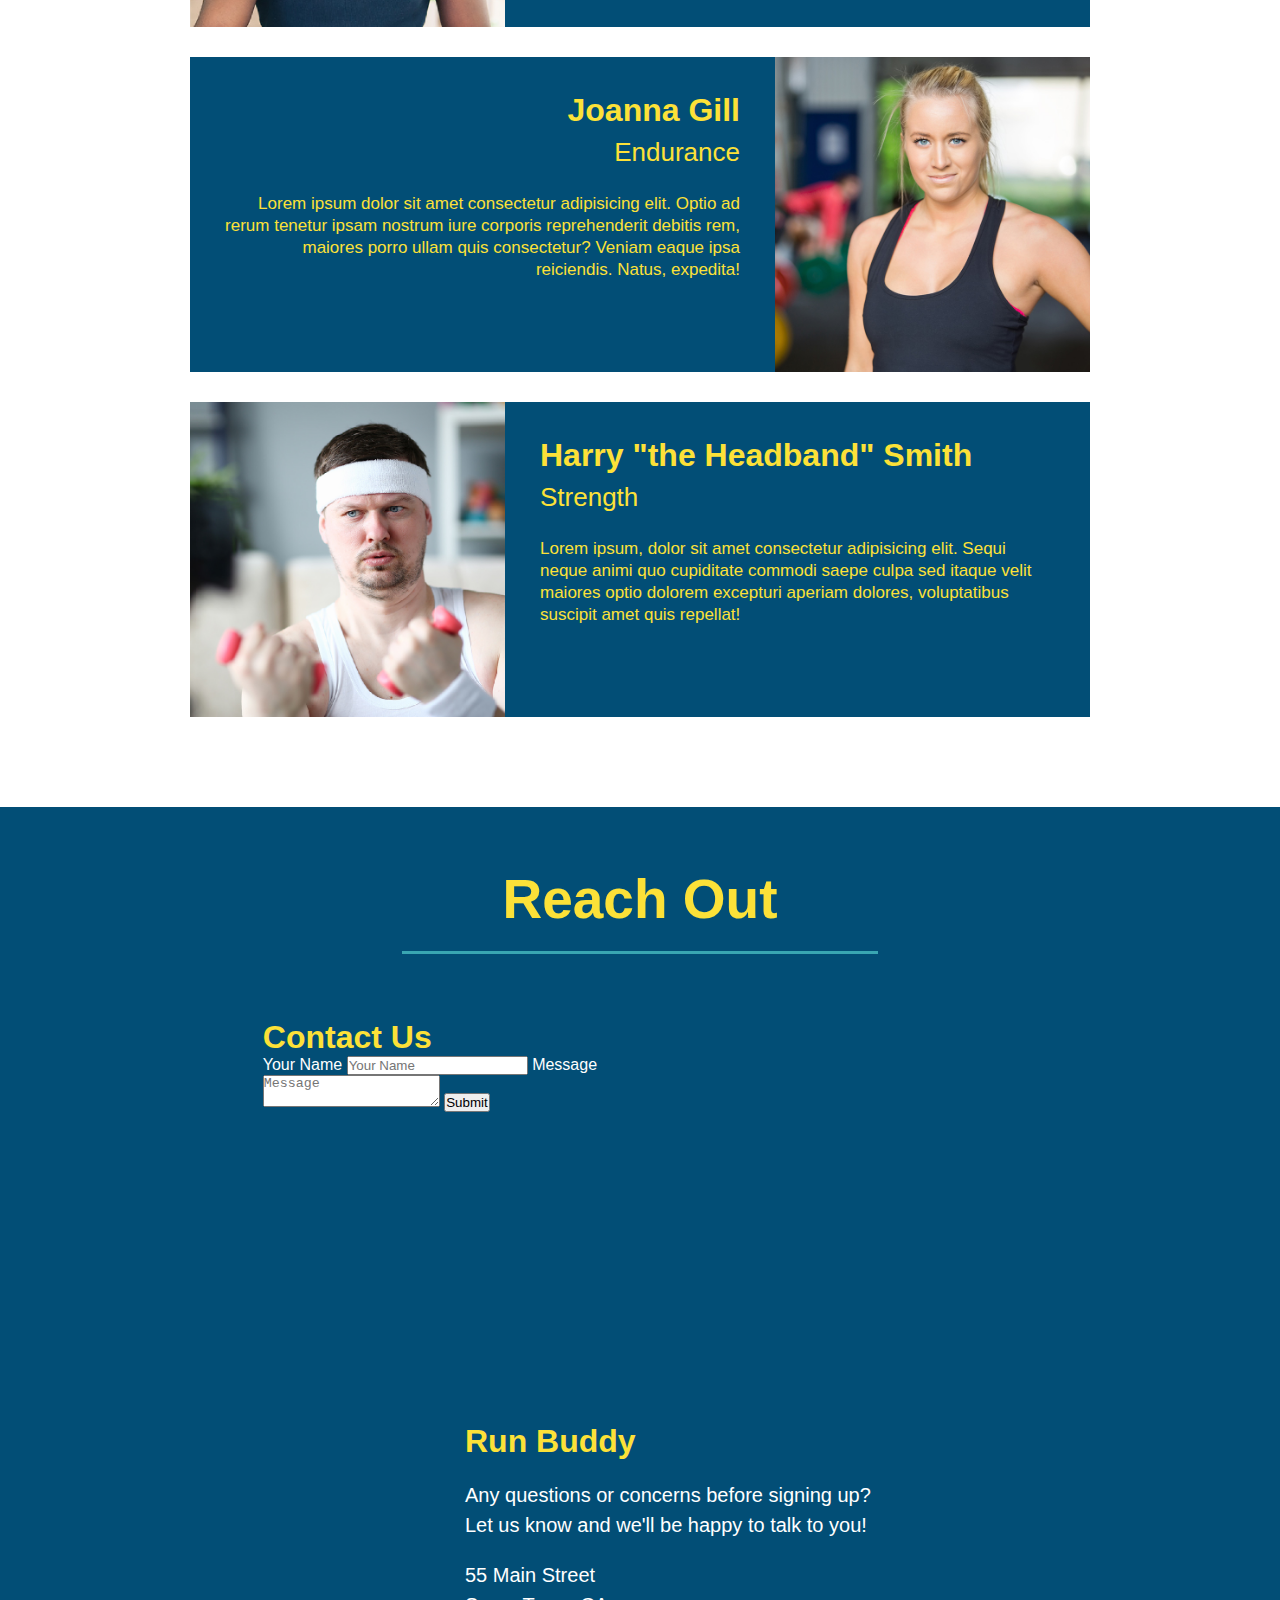
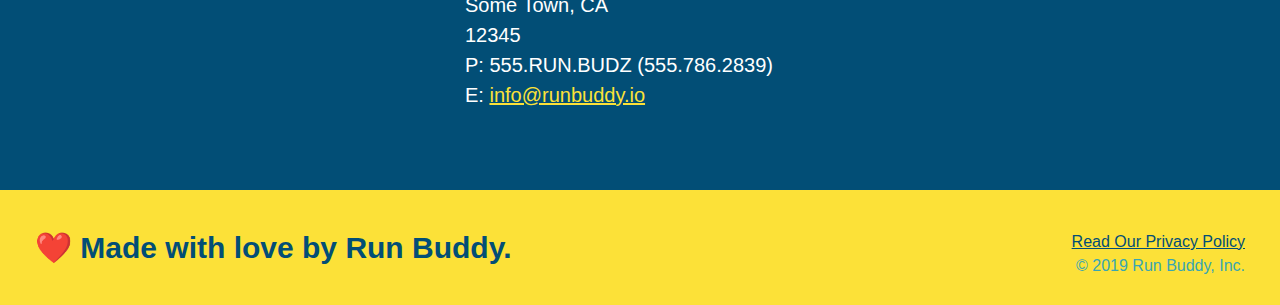
==== commit ecee4eab: "add contact form" ====
--- a/index.html
+++ b/index.html
@@ -155,6 +155,18 @@
   <section id="reach-out" class="contact">
     <h2 class="section-title secondary-border">Reach Out</h2>
     <div class="contact-info">
+      <div class="contact-form">
+        <h3>Contact Us</h3>
+        <form>
+           <label for="contact-name">Your Name</label>
+           <input type="text" id="contact-name" placeholder="Your Name" />
+      
+           <label for="contact-message">Message</label>
+           <textarea id="contact-message" placeholder="Message"></textarea>
+      
+           <button type="submit">Submit</button>
+          </form>
+      </div>
       <iframe src="https://www.google.com/maps/embed?pb=!1m18!1m12!1m3!1d3147.1079747227936!2d-120.42364418397035!3d37.92790791110593!2m3!1f0!2f0!3f0!3m2!1i1024!2i768!4f13.1!3m3!1m2!1s0x8090c49129b6ac57%3A0xb56c7eb95a2cd8bd!2sMain%20St%2C%20California%2095327!5e0!3m2!1sen!2sus!4v1616426329495!5m2!1sen!2sus" 
         style="border: 0;"
         allowfullscreen="" 
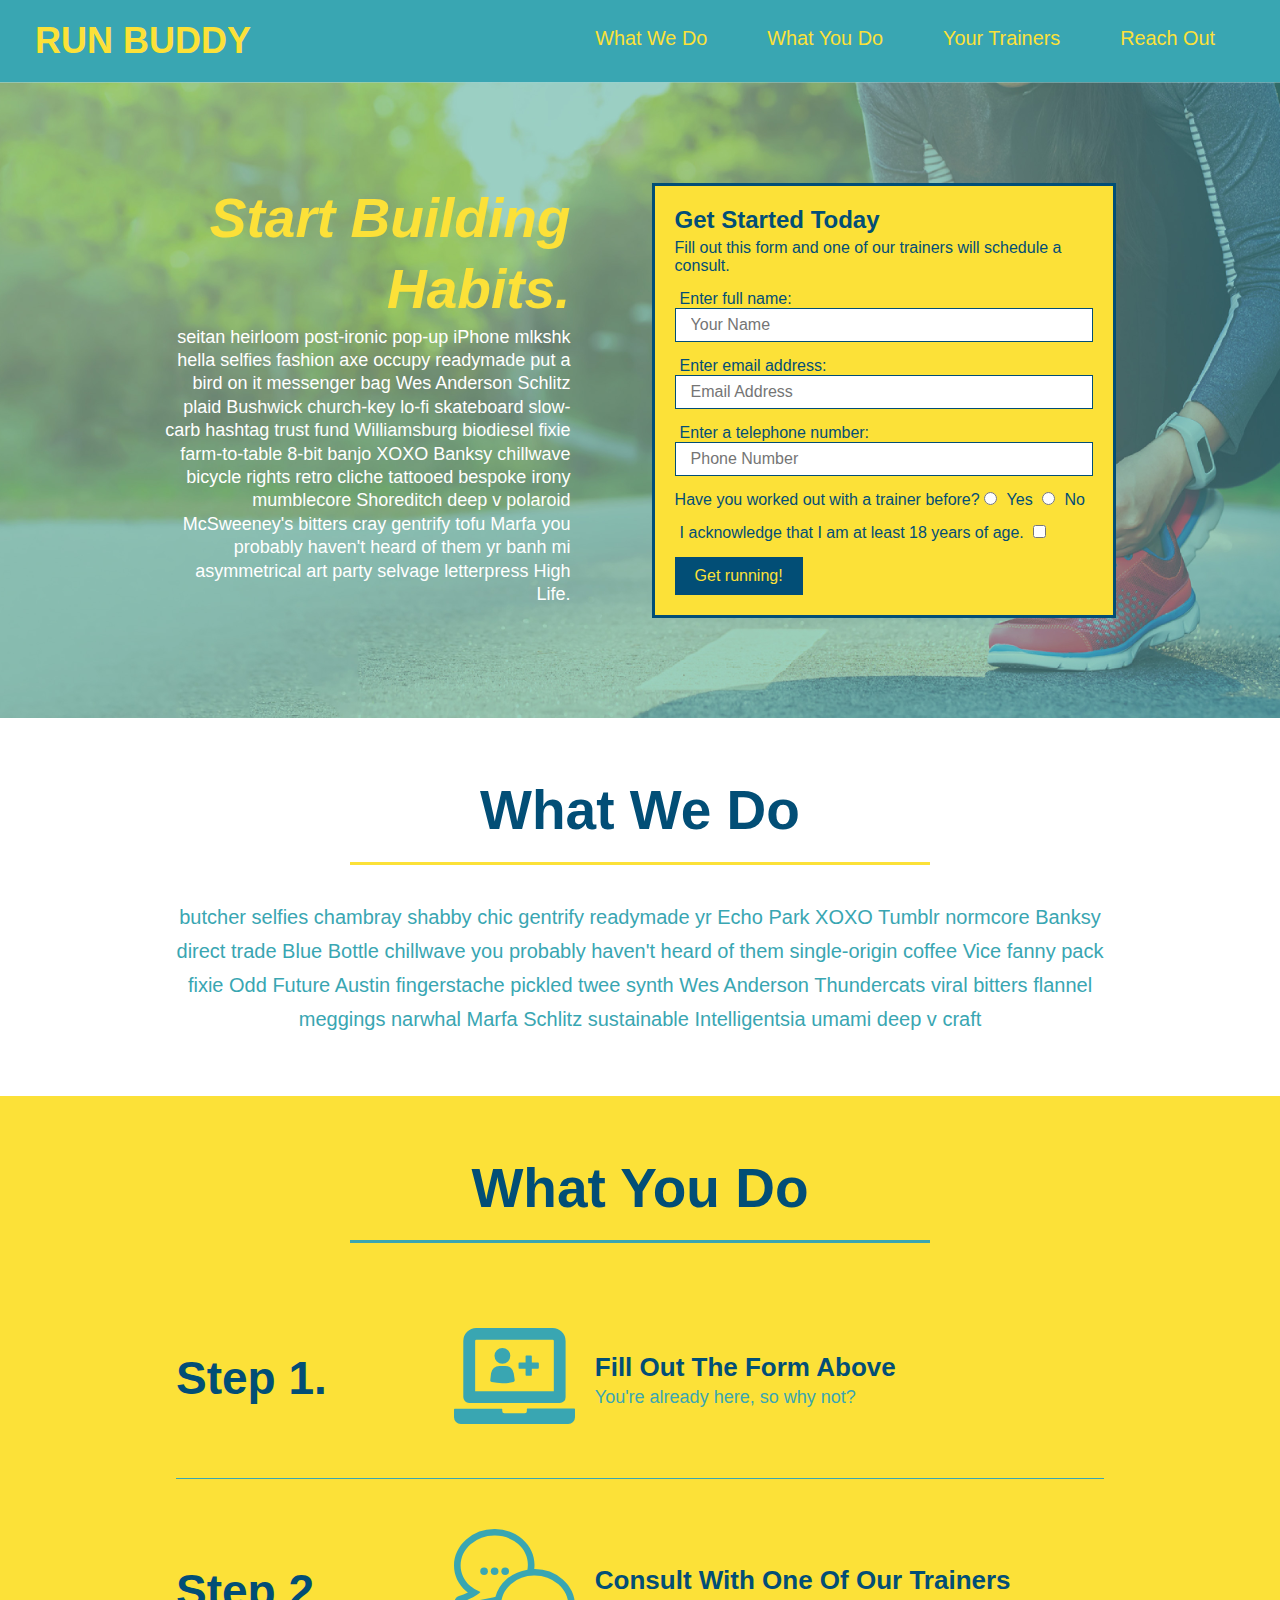
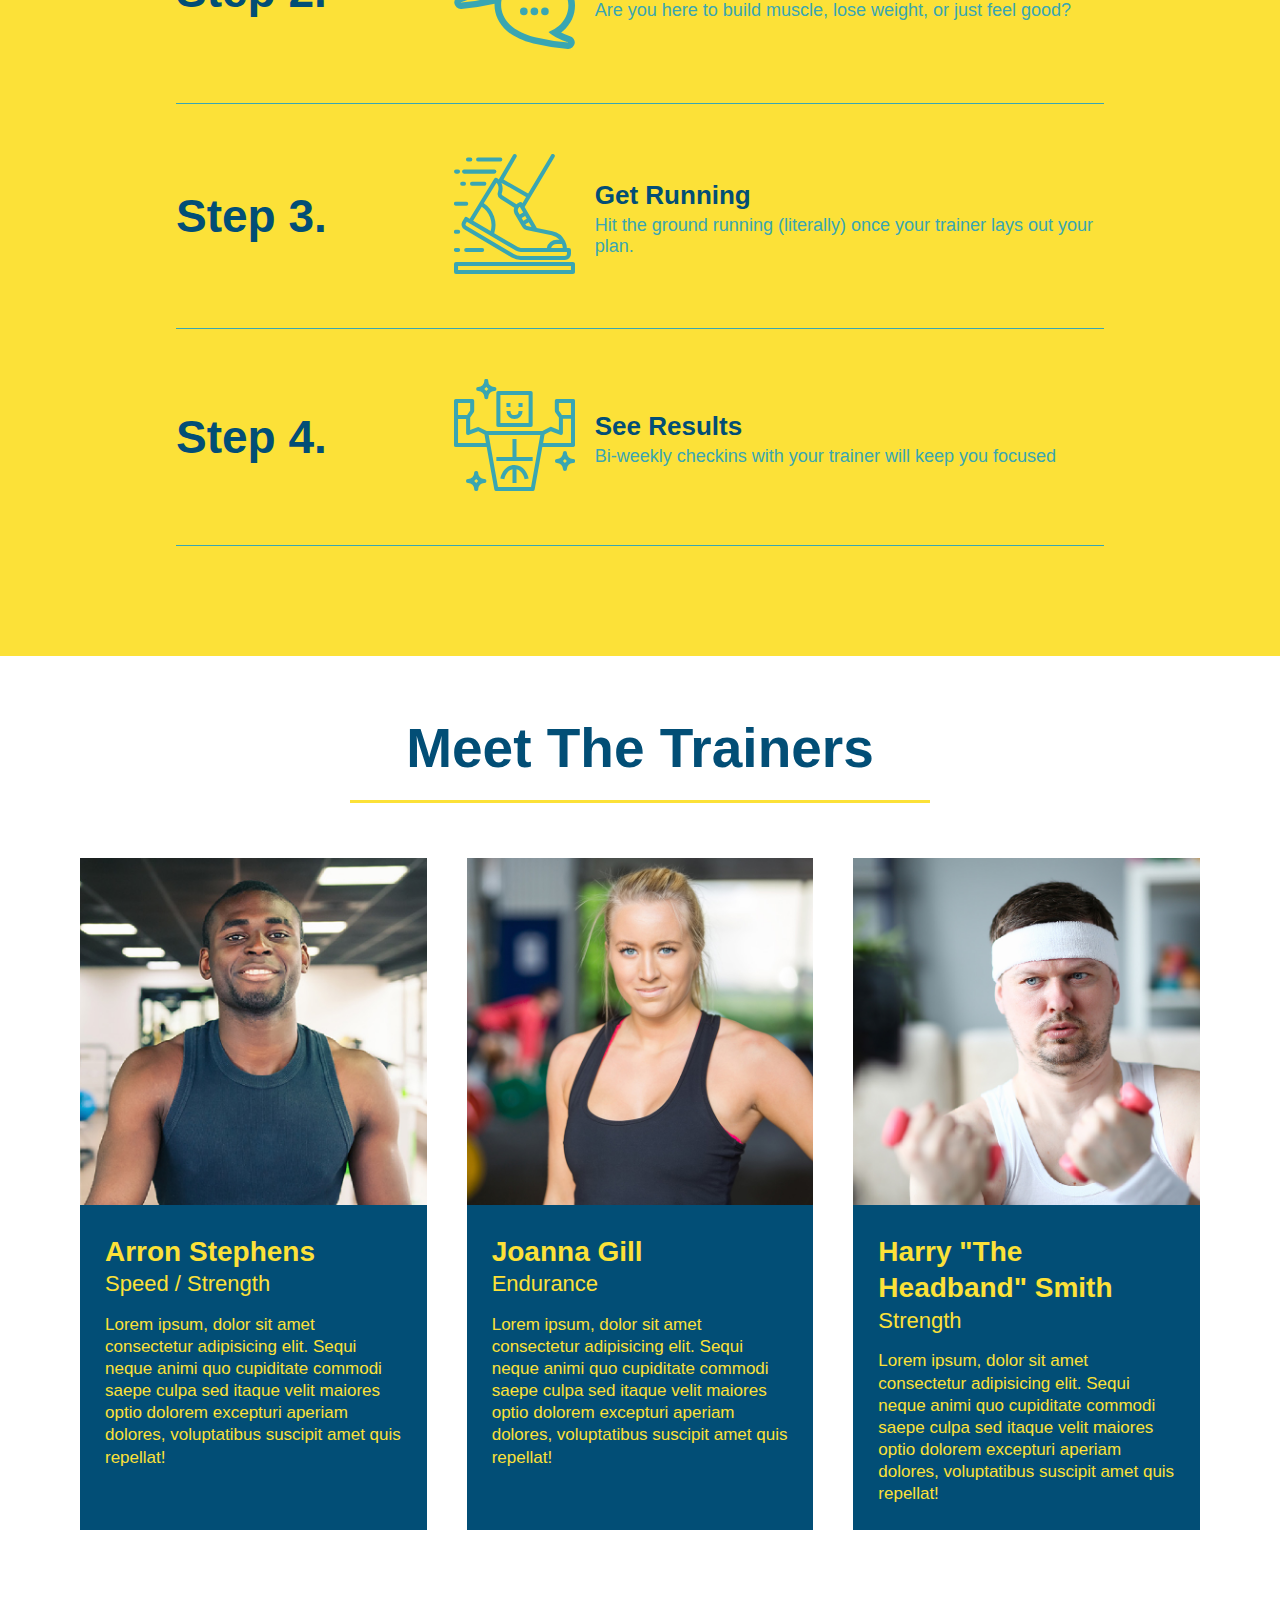
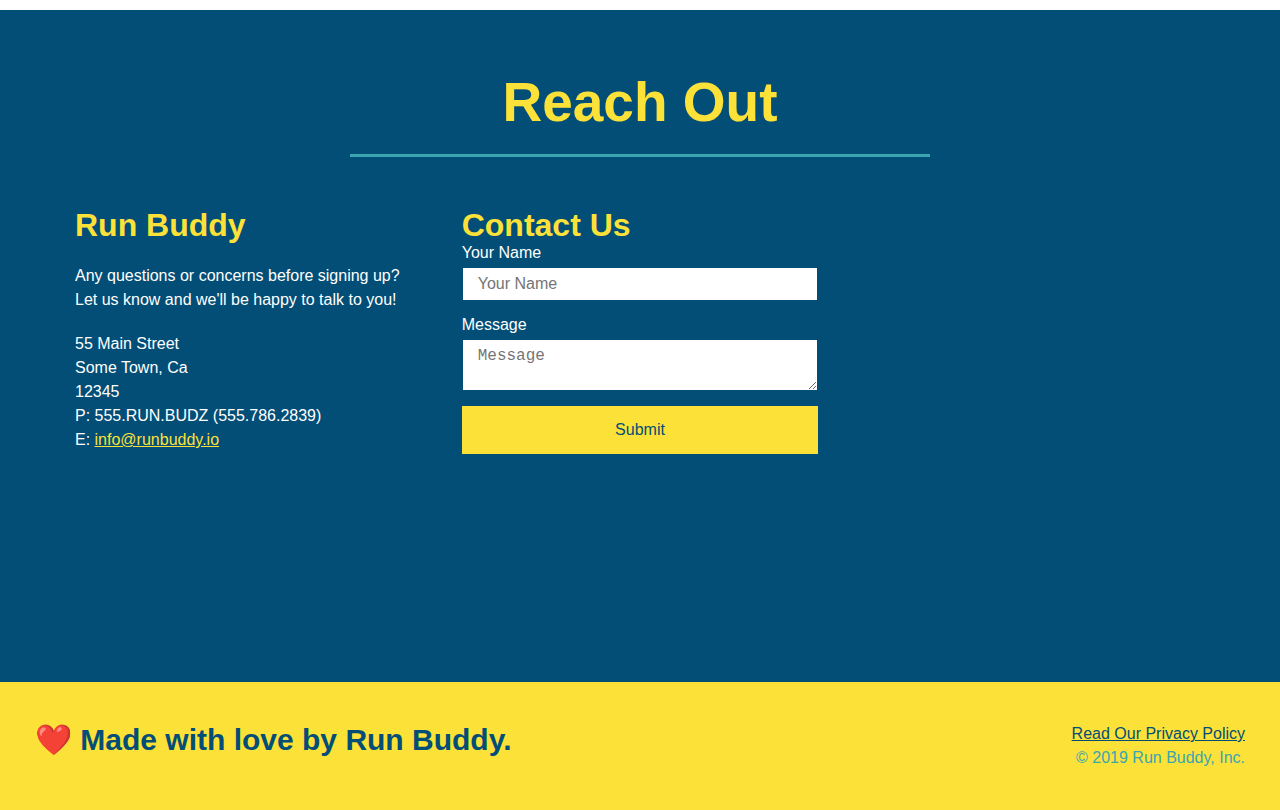
==== commit 78b5971a: "Finished adding flexbox and making changes to style sheet" ====
--- a/index.html
+++ b/index.html
@@ -1,202 +1,248 @@
 <!DOCTYPE html>
 <html lang="en">
-    <head>
-        <meta charset="UTF-8" />
-        <link rel="stylesheet" href="./assets/css/style.css" />
-        <title>Run Buddy</title>
-    </head>
-    <body>
-        <!-- navigation -->
-<header>
-    <h1>
-      <a href="./index.html">RUN BUDDY</a>
-    </h1>
-    <!-- Unordered list element -->
-    <nav>
-      <ul>
-        <!-- List item element -->
-        <li>
-          <!-- Anchor element -->
-          <a href="#what-we-do">What We Do</a>
-        </li>
-        <li>
-          <a href="#what-you-do">What You Do</a>
-        </li>
-        <li>
-          <a href="#your-trainers">Your Trainers</a>
-        </li>
-        <li>
-          <a href="#reach-out">Reach Out</a>
-        </li>
-      </ul>
-    </nav>
-  </header>
-
-  <!-- hero/jumbotron -->
-  <section class="hero">
-    <div class="hero-cta">
-      <h2>Start Building Habits.</h2>
-      <p>Lorem ipsum, dolor sit amet consectetur adipisicing elit. Quia hic doloremque ipsam, pariatur nostrum ipsa recusandae adipisci explicabo libero officia quos accusamus, eligendi iste cupiditate repudiandae laborum expedita, sit dolor!
+  <head>
+    <meta charset="UTF-8" />
+    <link rel="stylesheet" href="./assets/css/style.css">
+    <title>Run Buddy</title>
+  </head>
+  <body>
+    <!-- navigation tags - block level element -->
+    <header>
+      <h1>
+        <a href="/">RUN BUDDY</a>
+      </h1>
+      <nav>
+        <ul>
+          <li>
+            <a href="#what-we-do">What We Do</a>
+          </li>
+          <li>
+            <a href="#what-you-do">What You Do</a>
+          </li>
+          <li>
+            <a href="#your-trainers">Your Trainers</a>
+          </li>
+          <li>
+            <a href="#reach-out">Reach Out</a>
+          </li>
+          
+        </ul>
+      </nav>
+    </header>
+    <!-- end navigation -->
+
+    <!-- hero/jumbotron -->
+    <section class="hero">
+      <div class="hero-cta">
+        <h2>Start Building Habits.</h2>
+        <p>
+          seitan heirloom post-ironic pop-up iPhone mlkshk hella selfies fashion axe occupy readymade put a bird on it
+          messenger bag Wes Anderson Schlitz plaid Bushwick church-key lo-fi skateboard slow-carb hashtag trust fund
+          Williamsburg biodiesel fixie farm-to-table 8-bit banjo XOXO Banksy chillwave bicycle rights retro cliche
+          tattooed bespoke irony mumblecore Shoreditch deep v polaroid McSweeney's bitters cray gentrify tofu Marfa you
+          probably haven't heard of them yr banh mi asymmetrical art party selvage letterpress High Life.
+        </p>
+      </div>
+
+      <div class="hero-form">
+        <h3>Get Started Today</h3>
+        <p>Fill out this form and one of our trainers will schedule a consult.</p>
+        <form>
+          <label for="name">Enter full name:</label>
+          <input type="text" placeholder="Your Name" id="name" name="name" class="form-input" />
+          <label for="email">Enter email address:</label>
+          <input type="email" placeholder="Email Address" id="email" name="email" class="form-input" />
+          <label for="phone">Enter a telephone number:</label>
+          <input type="tel" placeholder="Phone Number" name="phone" id="phone" class="form-input" />
+          <p>
+            Have you worked out with a trainer before? 
+            <input type="radio" name="trainer-confirm" id="trainer-yes" />
+            <label for="trainer-yes">Yes</label>
+            <input type="radio" name="trainer-confirm" id="trainer-no"/>
+            <label for="trainer-no">No</label>
+          </p>
+          <p>
+            <label for="checkbox">
+              I acknowledge that I am at least 18 years of age.
+            </label>
+            <input type="checkbox" name="checkpoint1" id="checkbox" />
+          </p>
+          <button type="submit">
+            Get running!
+          </button>
+        </form>
+      </div>
+    </section>
+    <!-- end header -->
+
+    <!-- "what we do" start - <section> -->
+    <section id="what-we-do" class="intro">
+      <div class="flex-row">
+        <h2 class="section-title primary-border">
+          What We Do
+        </h2>
+      </div>
+      <div class="flex-row">
+        <p>
+          butcher selfies chambray shabby chic gentrify readymade yr Echo Park XOXO Tumblr normcore Banksy direct trade  Blue Bottle chillwave you probably haven't heard of them single-origin coffee Vice fanny pack fixie Odd Future Austin fingerstache pickled twee synth Wes Anderson Thundercats viral bitters flannel meggings narwhal Marfa Schlitz sustainable Intelligentsia umami deep v craft
+        </p>
+      </div>
+    </section>
+    <!-- end "what we do" -->
+
+    <!-- "what you do" start -->
+    <section id="what-you-do" class="steps">
+      <div class="flex-row">
+        <h2 class="section-title secondary-border">
+          What You Do
+        </h2> 
+      </div>
+      <div class="step">
+        <h3>Step 1.</h3>
+        <div class="step-info">
+          <div class="step-img">
+            <img src="./assets/images/step-1.svg" alt="" />
+          </div>
+          <div class="step-text">
+            <h4>Fill Out The Form Above</h4>
+            <p>You're already here, so why not?</p>
+          </div>
+        </div>
+      </div>
+      <div class="step">
+        <h3>Step 2.</h3>
+        <div class="step-info">
+          <div class="step-img">
+            <img src="./assets/images/step-2.svg" alt="" />
+          </div>
+          <div class="step-text">
+            <h4>Consult With One Of Our Trainers</h4>
+            <p>Are you here to build muscle, lose weight, or just feel good?</p>
+          </div>
+        </div>
+      </div>
+      <div class="step">
+        <h3>Step 3.</h3>
+        <div class="step-info">
+          <div class="step-img">
+            <img src="./assets/images/step-3.svg" alt="" />
+          </div>
+          <div class="step-text">
+            <h4>Get Running</h4>
+            <p>Hit the ground running (literally) once your trainer lays out your plan.</p>
+          </div>
+        </div>
+      </div>
+      <div class="step">
+        <h3>Step 4.</h3>
+        <div class="step-info">
+          <div class="step-img">
+            <img src="./assets/images/step-4.svg" alt="" />
+          </div>
+          <div class="step-text">
+            <h4>See Results</h4>
+            <p>Bi-weekly checkins with your trainer will keep you focused</p>
+          </div>
+        </div>
+      </div>
+    </section>
+    <!-- "what you do" end -->
+
+    <!-- "meet the trainers" start -->
+    <section id="your-trainers">
+      <div class="flex-row">
+        <h2 class="section-title primary-border">
+          Meet The Trainers
+        </h2>
+      </div>
+
+      <div class="trainers">
+        <article class="trainer">
+          <img src="./assets/images/trainer-1.jpg" alt="Arron Stephens in his workout clothes, ready to pump iron" />
+          <div class="trainer-bio">
+            <h3 class="trainer-name">Arron Stephens</h3>
+            <h4 class="trainer-role">Speed / Strength</h4>
+            <p>Lorem ipsum, dolor sit amet consectetur adipisicing elit. Sequi neque animi quo cupiditate commodi saepe culpa sed itaque velit maiores optio dolorem excepturi aperiam dolores, voluptatibus suscipit amet quis repellat!</p>
+          </div>
+        </article>
+
+        <article class="trainer">
+          <img src="./assets/images/trainer-2.jpg" alt="Joanna Gill cooling off after a work out" />
+          <div class="trainer-bio">
+            <h3 class="trainer-name">Joanna Gill</h3>
+            <h4 class="trainer-role">Endurance</h4>
+            <p>Lorem ipsum, dolor sit amet consectetur adipisicing elit. Sequi neque animi quo cupiditate commodi saepe culpa sed itaque velit maiores optio dolorem excepturi aperiam dolores, voluptatibus suscipit amet quis repellat!</p>
+            </div>
+          </article>
+
+        <article class="trainer">
+          <img src="./assets/images/trainer-3.jpg" alt="Harry Smith wearing a headband and lifting comically small pink weights" />
+          <div class="trainer-bio">
+            <h3 class="trainer-name">Harry "The Headband" Smith</h3>
+            <h4 class="trainer-role">Strength</h4>
+            <p>Lorem ipsum, dolor sit amet consectetur adipisicing elit. Sequi neque animi quo cupiditate commodi saepe culpa sed itaque velit maiores optio dolorem excepturi aperiam dolores, voluptatibus suscipit amet quis repellat!</p>
+          </div>
+        </article>
+      </div>
+    </section>
+    <!-- "meet the trainers" end -->
+
+    <!-- "reach out" start -->
+    <section id="reach-out" class="contact">
+      <div class="flex-row">
+        <h2 class="section-title secondary-border">
+          Reach Out
+        </h2>
+      </div>
+
+      <div class="contact-info">
+        <div>
+          <h3>Run Buddy</h3>
+          <p>
+            Any questions or concerns before signing up? 
+            <br/>
+            Let us know and we'll be happy to talk to you!
+          </p>
+
+          <address>
+            55 Main Street <br/>
+            Some Town, Ca <br/>
+            12345<br/>
+            P: 555.RUN.BUDZ (555.786.2839)<br/>
+            E: <a href="mailto:info@runbuddy.io">info@runbuddy.io</a>
+          </address>
+          
+        </div>
+
+        <div class="contact-form">
+          <h3>Contact Us</h3>
+          <form>
+            <label for="contact-name">Your Name</label>
+            <input type="text" id="contact-name" placeholder="Your Name" />
         
-      </p>
-    </div>
-
-    <!-- Hero Form Starts -->
-    <div class="hero-form">
-      <h3>Get Started Today</h3>
-      <p>Fill out this form and one of our trainers will schedule a consult</p>
-      <!-- add form element -->
-    <form>
-      <label for="name">Enter full name:</label>
-      <input type="text" placeholder="Your Name" name="name" id="name" class="form-input" />
-      <label for="email">Enter email address:</label>
-      <input type="email" placeholder="Email Address" email="email" id="email" class="form-input" />
-      <label for="phone">Enter a telephone number</label>
-      <input type="tel" placeholder="Phone Number" phone="phone" id="phone" class="form-input" />
-      <p>
-        Have you worked out with a trainer before?
-        <input type="radio" name="trainer-confirm" id="trainer-yes" />
-        <label for="trainer-yes">Yes</label>
-        <input type="radio" name="trainer-confirm" id="trainer-no" />
-        <label for="trainer-no">No</label>
-      </p>
-      <p>
-        <label for="checkbox" >
-          I acknowledge that I am at least 18 years of age.
-        </label>
-        <input type="checkbox" name="age-confirm" id="checkbox" />
-      </p>
-      <button type="submit">
-        Get running!
-      </button>
-    </form>
-    <!-- Hero Form Ends -->
-    </div>
-  </section>  
-  
-<!-- "what we do" section -->
-  <section id="what-we-do" class="intro">
-    <h2 class="section-title primary-border">What We Do</h2>
-    <p>
-      butcher selfies chambray shabby chic gentrify readymade yr Echo Park XOXO Tumblr normcore Banksy direct trade Blue Bottle chillwave you probably haven't heard of them single-origin coffee Vice fanny pack fixie Odd Future Austin fingerstache pickled twee synth Wes Anderson Thundercats viral bitters flannel meggings narwhal Marfa Schlitz sustainable Intelligentsia umami deep v craft
-    </p>
-  </section>
-
-<!-- "what you do" section -->
-  <section id="what-you-do" class="steps">
-    <h2 class="section-title secondary-border">What You Do</h2>
-    <div>
-      <img src="assets/images/step-1.svg" alt="" />
-      <h3>Step 1: <span>Fill Out the Form Above.</span></h3>
-      <p>You're already here, so why not?</p>
-    </div>
-
-    <div>
-      <img src="assets/images/step-2.svg" alt="" />
-      <h3>Step 2: <span>Consult with One of Our Trainers.</span></h3>
-      <p>Are you here to build muscle, lose weight, or just feel good?</p>
-    </div>
-
-    <div>
-      <img src="assets/images/step-3.svg" alt="" />
-      <h3>Step 3: <span>Get Running.</span></h3>
-      <p>Hit the ground running (literally) once your trainer lays out your plan.</p>
-    </div>
-
-    <div>
-      <img src="assets/images/step-4.svg" alt="" />
-      <h3>Step 4: <span>See Results.</span></h3>
-      <p>Bi-weekly checkins with your trainer will keep you focused</p>
-    </div>
-  </section>
-  
-  <!-- "meet the trainers" section -->
-  <section id="your-trainers" class="trainers">
-    <h2 class="section-title primary-border">Meet The Trainers</h2>
-    
-    <!-- first trainer bio -->
-    <article class="trainer">
-      <img src="./assets/images/trainer-1.jpg" alt="Arron Stephens in his workout clothes, ready to pump iron" />
-      <div class="trainer-bio text-left">
-        <h3>Arron Stephens</h3>
-        <h4>Speed / Strength</h4>
-        <p>
-          Lorem ipsum, dolor sit amet consectetur adipisicing elit. Sequi neque animi quo cupiditate commodi saepe culpa sed
-          itaque velit maiores optio dolorem excepturi aperiam dolores, voluptatibus suscipit amet quis repellat!
-        </p>
-      </div>
-    </article>
-    
-    <!-- second trainer bio -->
-    <article class="trainer">
-      <div class="trainer-bio text-right">
-        <h3>Joanna Gill</h3>
-        <h4>Endurance</h4>
-        <p>Lorem ipsum dolor sit amet consectetur adipisicing elit. Optio ad rerum tenetur ipsam nostrum iure corporis reprehenderit debitis rem, maiores porro ullam quis consectetur? Veniam eaque ipsa reiciendis. Natus, expedita!</p>
-      </div>
-      <img src="assets/images/trainer-2.jpg" alt="Joanna Gill cooling off after a workout" />
-    </article>
-    
-    <!-- third trainer bio -->
-    <article class="trainer">
-      <img src="./assets/images/trainer-3.jpg" alt="Harry Smith wearing a headband and lifting comically small pink weights" />
-      <div class="trainer-bio text-left">
-        <h3>Harry "the Headband" Smith</h3>
-        <h4>Strength</h4>
-        <p>
-          Lorem ipsum, dolor sit amet consectetur adipisicing elit. Sequi neque animi quo cupiditate commodi saepe culpa sed
-          itaque velit maiores optio dolorem excepturi aperiam dolores, voluptatibus suscipit amet quis repellat!
-        </p>
-      </div>
-    </article>
-  </section>
-  
-  <!-- "reach out" section -->
-  <section id="reach-out" class="contact">
-    <h2 class="section-title secondary-border">Reach Out</h2>
-    <div class="contact-info">
-      <div class="contact-form">
-        <h3>Contact Us</h3>
-        <form>
-           <label for="contact-name">Your Name</label>
-           <input type="text" id="contact-name" placeholder="Your Name" />
-      
-           <label for="contact-message">Message</label>
-           <textarea id="contact-message" placeholder="Message"></textarea>
-      
-           <button type="submit">Submit</button>
+            <label for="contact-message">Message</label>
+            <textarea id="contact-message" placeholder="Message"></textarea>
+        
+            <button type="submit">Submit</button>
           </form>
-      </div>
-      <iframe src="https://www.google.com/maps/embed?pb=!1m18!1m12!1m3!1d3147.1079747227936!2d-120.42364418397035!3d37.92790791110593!2m3!1f0!2f0!3f0!3m2!1i1024!2i768!4f13.1!3m3!1m2!1s0x8090c49129b6ac57%3A0xb56c7eb95a2cd8bd!2sMain%20St%2C%20California%2095327!5e0!3m2!1sen!2sus!4v1616426329495!5m2!1sen!2sus" 
-        style="border: 0;"
-        allowfullscreen="" 
-        loading="lazy">
-      </iframe>
+        </div>
+        
+        <iframe
+          src="https://www.google.com/maps/embed?pb=!1m14!1m12!1m3!1d12182.30520634488!2d-74.0652613!3d40.2407219!2m3!1f0!2f0!3f0!3m2!1i1024!2i768!4f13.1!5e0!3m2!1sen!2sus!4v1561060983193!5m2!1sen!2sus"
+          frameborder="0" style="border:0" allowfullscreen>
+        </iframe>
+      </div>
+    </section>
+    <!-- "reach out" end -->
+
+    <!-- footer -->
+    <footer>
+      <h2>❤️ Made with love by Run Buddy.</h2>
       <div>
-        <h3>Run Buddy</h3>
-        <p>Any questions or concerns before signing up?
-          <br />
-            Let us know and we'll be happy to talk to you!
-        </p>
-        <address>
-          55 Main Street <br />
-          Some Town, CA <br />
-          12345 <br />
-          P: 555.RUN.BUDZ (555.786.2839) <br />
-          E: <a href="mailto:info@runbuddyio">info@runbuddy.io</a>
-        </address>
-      </div>
-    </div>
-  </section>
-  
-  <!-- footer -->
-  <footer>
-    <h2>❤️ Made with love by Run Buddy.</h2>
-    <div>
-      <a href="./privacy-policy.html">Read Our Privacy Policy</a><br />
-      &copy; 2019 Run Buddy, Inc.
-    </div>
-  </footer>
-</body>
-
-</html>+        <a href="./privacy-policy.html">Read Our Privacy Policy</a><br/>
+        &copy; 2019 Run Buddy, Inc.
+      </div>
+    </footer>
+    <!-- footer end -->
+  </body>
+</html>
--- a/assets/css/style.css
+++ b/assets/css/style.css
@@ -1,103 +1,325 @@
-/* default setting */
 * {
+    box-sizing: border-box;
     margin: 0;
     padding: 0;
-    box-sizing: border-box;
-}
-/* apply style to <body> */
-body {
+  }
+  
+  body {
     color: #39a6b2;
-    font-family: Helvetica, Arial, sans-serif; 
-}
-/* apply style to <header> */
-header {
+    font-family: Helvetica, Arial, sans-serif;
+  }
+  
+  
+  /* HEADER / NAV BAR STYLES START */
+  
+  header {
     padding: 20px 35px;
     background-color: #39a6b2;
-}
-header h1 {
+    display: flex;
+    justify-content: space-between;
+    flex-wrap: wrap;
+  }
+  
+  header h1 {
     font-weight: bold;
+    margin: 0;
     font-size: 36px;
     color: #fce138;
-    margin: 0;
-    display: inline;
-}
-header a {
+  }
+  
+  header a {
     text-decoration: none;
     color: #fce138;
-}
-header nav {
-    float: right;
+  }
+  
+  header nav {
     margin: 7px 0;
-}
-header nav ul li {
-    display: inline;
-}
-header nav ul li a {
+  }
+  
+  header nav ul {
+    display: flex;
+    flex-wrap: wrap;
+    justify-content: space-between;
+    align-items: center;
+    list-style: none;
+  }
+  
+  header nav ul li a {
     margin: 0 30px;
     font-weight: lighter;
-    font-size: 22px;
-}
-/* apply style to footer */
-footer {
+    font-size: 1.55vw;
+  }
+  
+  /* HEADER / NAVBAR STYLES END */
+  
+  
+  
+  /* FOOTER STYLES START */
+  footer {
     background: #fce138;
-    width: 100%;
     padding: 40px 35px;
-}
-footer h2 {
-    display: inline;
+    display: flex;
+    justify-content: space-between;
+    flex-wrap: wrap;
+    width: 100%;
+  }
+  
+  footer h2 {
     color: #024e76;
     font-size: 30px;
     margin: 0;
-}
-footer div {
-    float: right;
+  }
+  
+  footer div {
     line-height: 1.5;
     text-align: right;
-}
-footer a {
-    color: #024e76;
-}
-section {
+  }
+  
+  footer a {
+    color: #024e76;
+  }
+  /* END FOOTER STYLES */
+  
+  /* STYLE ALL SECTION TAGS */
+  section {
     padding: 60px;
-}
-
-/* Hero Style Start */
-.hero {
-    background-image: url("../images/hero-bg.jpeg");
-    height: 600px;
+  }
+  
+  /* HERO STYLES START */
+  .hero {
+    background-image: url('../images/hero-bg.jpeg');
     background-size: cover;
     background-position: center;
-    position: relative;
-    }
-
-/* Hero Form Style Start */
-.hero-form {
-    color: #024e76;
+    display: flex;
+    justify-content: center;
+    flex-wrap: wrap;
+  }
+  
+  .hero-cta {
+    width: 35%;
+    text-align: right;
+    margin: 3.5%;
+    color: #fff;
+    font-size: 18px;
+    line-height: 1.3;
+  }
+  
+  .hero-cta h2 {
+    font-style: italic;
+    font-size: 55px;
+    color: #fce138;
+  }
+  
+  .hero-form {
+    border: 3px solid #024e76;
     background-color: #fce138;
     padding: 20px;
-    width: 500px;
-    border-style: solid;
-    border-width: 3px;
-    border-color: #024e76;
-    position: absolute;
-    bottom: 120px;
-    right: 140px;
-}
-.hero-form p {
+    color: #024e76;
+    width: 40%;
+    margin: 3.5%;
+  }
+  
+  .hero-form h3 {
+    font-size: 24px;
+    margin: 0;
+  }
+  .hero-form p {
     margin: 5px 0 15px 0;
-}
-.hero-form h3 {
-    margin: 0;
-    font-size: 24px;
-}
-.hero-form button {
+  }
+  
+  .form-input {
+    border: 1px solid #024e76;
+    display: block;
+    padding: 7px 15px;
+    font-size: 16px;
+    color: #024e76;
+    width: 100%;
+    margin-bottom: 15px; 
+  }
+  
+  .hero-form label {
+    margin: 0 5px;
+  }
+  
+  .hero-form button {
     color: #fce138;
     background-color: #024e76;
     border: none;
     padding: 10px 20px;
     font-size: 16px;
-  }
-.form-input {
+  } 
+  /* HERO STYLES END */
+  
+  
+  /* SECTION TITLE STYLES START */
+  .section-title {
+    font-size: 55px;
+    border-bottom: 3px solid;
+    color: #024e76;
+    padding-bottom: 20px;
+    text-align: center;
+    margin: 0 auto 35px auto;
+    width: 50%;
+  }
+  
+  .primary-border {
+    border-color: #fce138;
+  }
+  
+  .secondary-border {
+    border-color: #39a6b2;
+  }
+  /* SECTION TITLE STYLES END */
+  
+  /* WHAT WE DO STYLES */
+  
+  .intro p {
+    line-height: 1.7;
+    color: #39a6b2;
+    width: 80%;
+    margin: 0 auto;
+    font-size: 20px;
+    text-align: center;
+  }
+  /* WHAT YOU DO STYLES END */
+  
+  
+  /* WHAT YOU DO STYLES START */
+  .steps { 
+    background: #fce138;
+  }
+  
+  .step {
+    margin: 50px auto;
+    padding-bottom: 50px;
+    width: 80%;
+    border-bottom: 1px solid #39a6b2;
+    display: flex;
+    flex-wrap: wrap;
+    align-items: center;
+    justify-content: space-between;
+  }
+  
+  .step h3 {
+    color: #024e76;
+    font-size: 46px;
+    flex: 1 30%;
+  }
+  
+  .step-info {
+    flex: 2 70%;
+    display: flex;
+    flex-wrap: wrap;
+    align-items: center;
+  }
+  
+  .step-img {
+    flex: 1 12%;
+    margin-right: 20px;
+  }
+  
+  .step-img img {
+    max-width: 100%;
+  }
+  
+  .step-text {
+    flex: 12;
+  }
+  
+  .step-text p {
+    color: #39a6b2;
+    font-size: 18px;
+  }
+  
+  .step-text h4 {
+    font-size: 26px;
+    line-height: 1.5;
+    color: #024e76;
+  }
+  
+  /* WHAT YOU DO STYLES END */
+  
+  /* MEET THE TRAINERS START */
+  .trainers {
+    width: 100%;
+    margin: 0 auto;
+    display: flex;
+    flex-wrap: wrap;
+    justify-content: space-around;
+  }
+  
+  .trainer {
+    margin: 20px;
+    flex: 1;
+    background: #024e76;
+    color: #fce138;
+  }
+  
+  .trainer img {
+    width: 100%;
+  }
+  
+  .trainer-bio {
+    padding: 25px;
+    line-height: 1.3;
+  }
+  
+  .trainer-bio h3 {
+    font-size: 28px;
+  }
+  
+  .trainer-bio h4 {
+    font-weight: lighter;
+    font-size: 22px;
+    margin-bottom: 15px;
+  }
+  
+  .trainer-bio p {
+    font-size: 17px;
+  }
+  /* TRAINER STYLES END */
+  
+  /* REACH OUT STYLES START */
+  .contact {
+    background: #024e76;
+  }
+  
+  .contact h2 {
+    color: #fce138;
+  }
+  
+  .contact-info {
+    display: flex;
+    justify-content: space-between;
+    flex-wrap: wrap;
+  }
+  
+  .contact-info > * {
+    flex: 1;
+    margin: 15px;
+  }
+  
+  .contact-info iframe {
+    height: 400px;
+  }
+  
+  .contact-info div {
+    color: white;
+  }
+  
+  .contact-info h3 {
+    color: #fce138;
+    font-size: 32px;
+  }
+  
+  .contact-info p, .contact-info address {
+    margin: 20px 0;
+    line-height: 1.5;
+    font-size: 16px;
+    font-style: normal;
+  }
+  
+  .contact-form input, .contact-form textarea {
     border: 1px solid #024e76;
     display: block;
     padding: 7px 15px;
@@ -105,136 +327,35 @@
     color: #024e76;
     width: 100%;
     margin-bottom: 15px;
-}
-.hero-form label {
-    margin: 0 5px;
-}
-/* Hero Form Style End */
-.intro {
+    margin-top: 5px;
+  }
+  
+  .contact-form button {
+    width: 100%;
+    border: none;
+    background: #fce138;
+    color: #024e76;
     text-align: center;
-}
-
-.intro p {
-    line-height: 1.7;
-    color: #39a6b2;
-    width: 80%;
-    font-size: 20px;
-    margin: 0 auto;
-}
-.steps {
-    text-align: center;
-    background: #fce138;
-}
-
-.section-title {
-    font-size: 55px;
-    color: #024e76;
-    margin-bottom: 35px;
-    padding: 0 100px 20px 100px;
-    display: inline-block;
-    border-bottom: 3px solid;
-  }
-  
-  .primary-border {
-    border-color: #fce138;
-  }
-  
-  .secondary-border {
-    border-color: #39a6b2;
-  }
-.steps div {
-    margin-bottom: 80px;
-}
-.steps img {
-    width: 15%;
-    margin: 10px 0;
-}
-.steps h3 {
-    color: #024e76;
-    font-size: 46px;
-    margin-top: 10px;
-}
-.steps p {
-    color: #39a6b2;
-    font-size: 23px;
-}
-.steps span {
-    font-size: 38px;
-}
-.trainers {
-    text-align: center;
-}
-.trainer {
-    overflow: auto;
-    width: 900px;
-    margin: 0 auto 30px auto;
-    background: #024e76;
-    color: #fce138;
-}
-.trainer img {
-    width: 35%;
-    float: left;
-}
-  
-.trainer-bio {
-    padding: 35px;
-    float: left;
-    width: 65%;
-}
-.text-left {
+    padding: 15px 0;
+    font-size: 16px;
+  }
+  
+  .contact-info a {
+    color: #fce138;
+  }
+  
+  
+  /* REACH OUT STYLES END */
+  
+  /* UTILITIES */
+  .text-left {
     text-align: left;
-}
-.text-right {
+  }
+  
+  .text-right {
     text-align: right;
-}
-.trainer-bio h3 {
-    font-size: 32px;
-    margin-bottom: 8px;
-}
-  
-.trainer-bio h4 {
-    font-weight: lighter;
-    font-size: 26px;
-    margin-bottom: 25px;
-}
-  
-.trainer-bio p {
-    font-size: 17px;
-    line-height: 1.3;
-}
-.contact {
-   text-align: center; 
-   background-color: #024e76;
-}
-.contact h2 {
-  color: #fce138
-}
-.contact-info div {
-    width: 410px;
-    display: inline-block;
-    vertical-align: top;
-    text-align: left;
-    margin: 30px 0 0 60px;
-    color: white;
-}
-.contact-info iframe {
-  width: 400px;
-  height: 400px;
-}
-.contact-info h3 {
-    color: #fce138;
-    font-size: 32px;
-}
-  
-.contact-info p, .contact-info address {
-    margin: 20px 0;
-    line-height: 1.5;
-    font-size: 20px;
-    font-style: normal;
-}
-  
-.contact-info a {
-    color: #fce138;
-}
-  
-  /* REACH OUT STYLES END */+  }
+  
+  .flex-row {
+    display: flex;
+  }